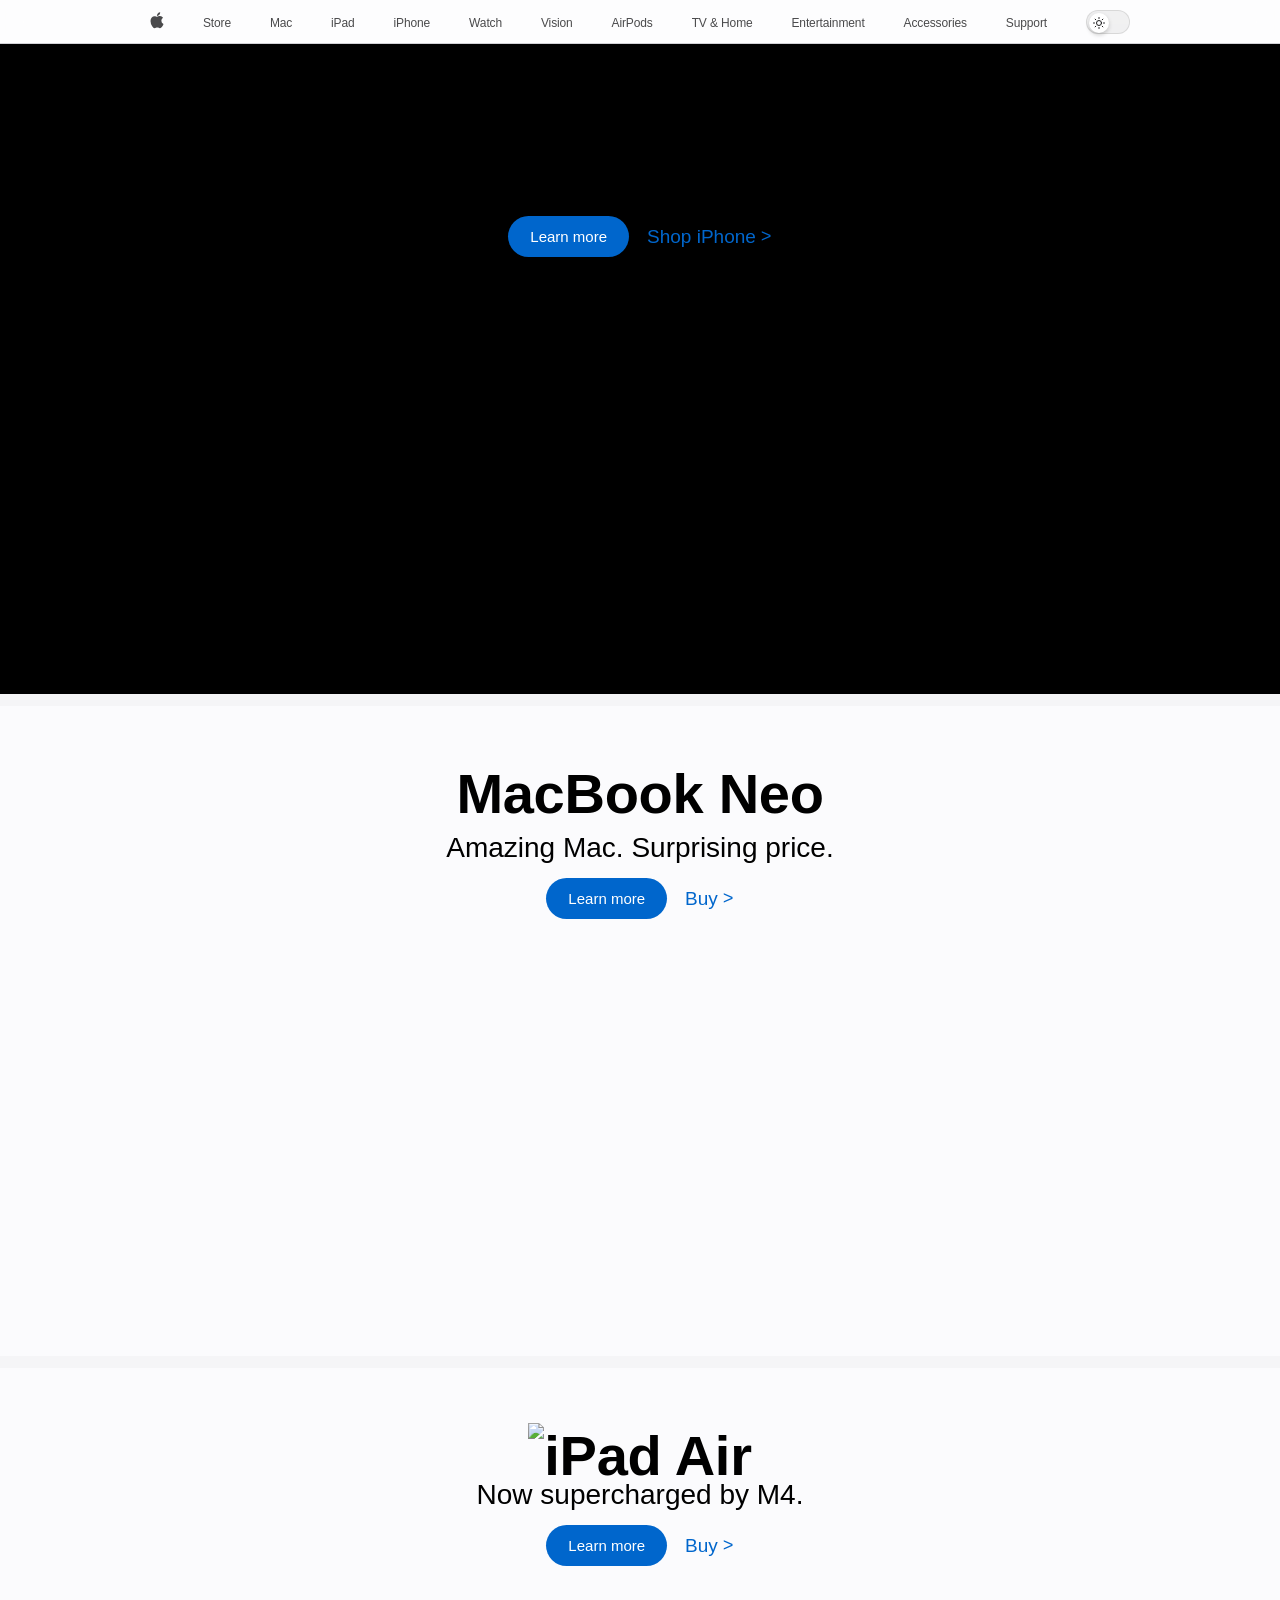
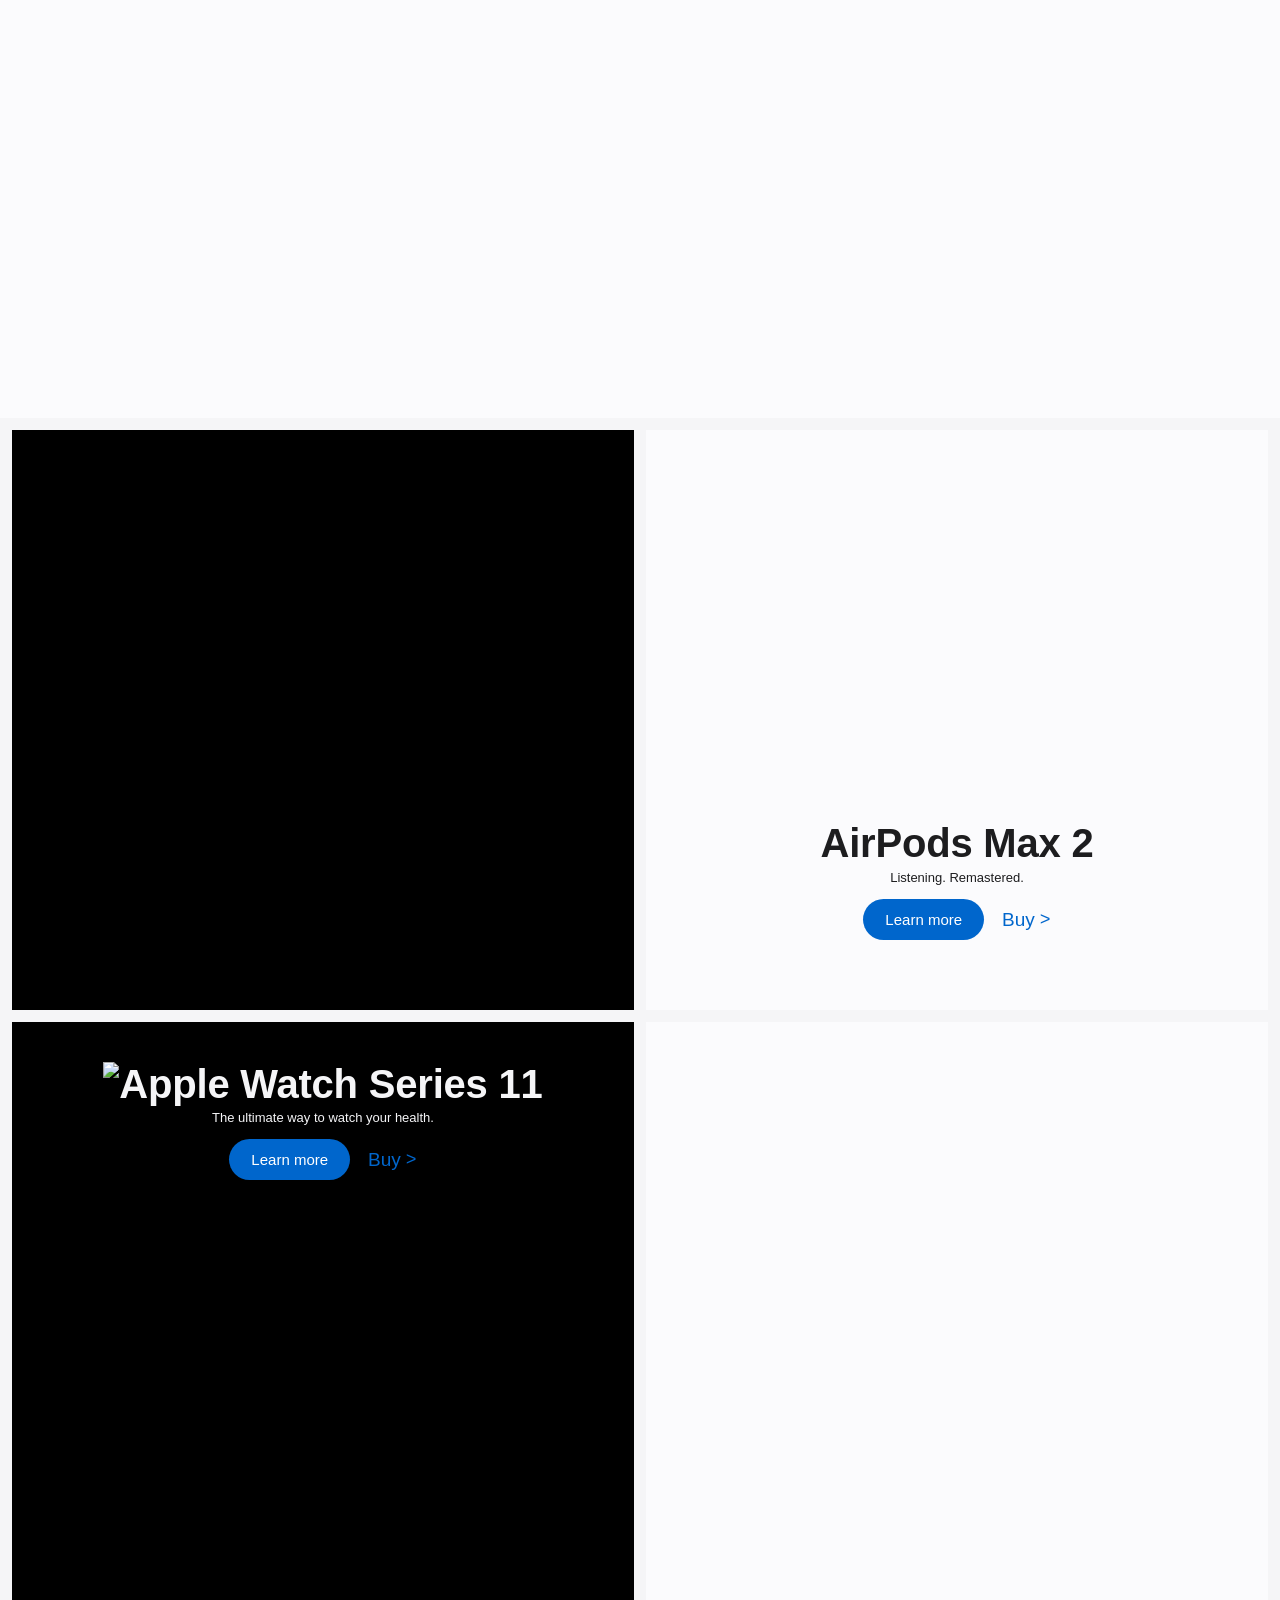
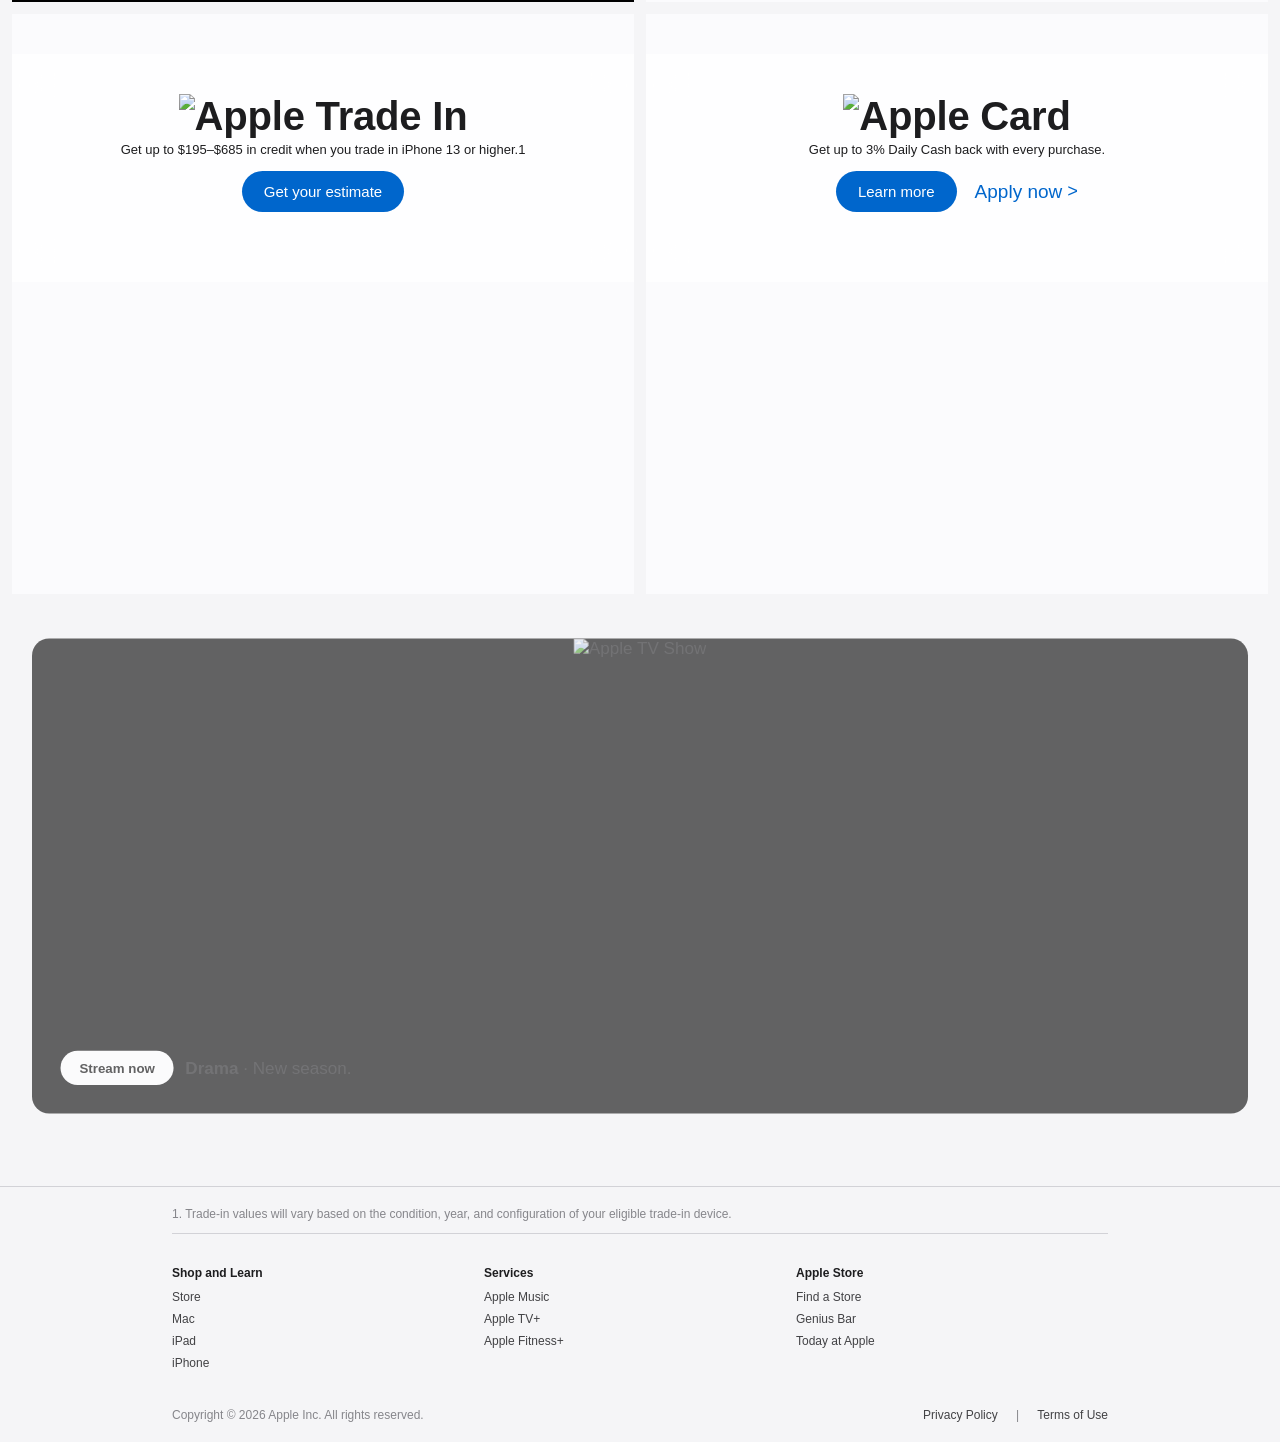
==== index.html @ 50286265 "Main Structure and Configuration" ====
<!DOCTYPE html>
<html lang="en">

<head>
    <meta charset="UTF-8">
    <meta name="viewport" content="width=device-width, initial-scale=1.0">
    <title>Apple Clone</title>

    <link rel="stylesheet" href="assets/css/variables.css">
    <link rel="stylesheet" href="assets/css/global.css">
    <link rel="stylesheet" href="assets/css/header.css">
    <link rel="stylesheet" href="assets/css/footer.css">
    <link rel="stylesheet" href="assets/css/index.css">

    <!-- Swiper CSS -->
    <link rel="stylesheet" href="https://cdn.jsdelivr.net/npm/swiper@11/swiper-bundle.min.css" />
</head>

<body class="light-mode">
    <!-- START: Header Section -->
    <header class="global-header">
        <nav class="global-nav">
            <div class="nav-content">
                <ul class="nav-list">
                    <li class="nav-item">
                        <a href="index.html" class="nav-link nav-icon logo">
                            <svg viewBox="0 0 14 44" width="14" height="44">
                                <path
                                    d="m13.0729 17.6825a3.61 3.61 0 0 0 -1.7248 3.0365 3.5132 3.5132 0 0 0 2.1379 3.2223 8.394 8.394 0 0 1 -1.0948 2.2618c-.6816.9812-1.3943 1.9623-2.4787 1.9623s-1.3633-.63-2.613-.63c-1.2187 0-1.6525.6507-2.644.6507s-1.6834-.9089-2.4787-2.0243a9.7842 9.7842 0 0 1 -1.6628-5.2776c0-3.0984 2.014-4.7405 3.9969-4.7405 1.0535 0 1.9314.6919 2.5924.6919.63 0 1.6112-.7333 2.8092-.7333a3.7579 3.7579 0 0 1 3.1604 1.5802zm-3.7284-2.8918a3.5615 3.5615 0 0 0 .8469-2.22 1.5353 1.5353 0 0 0 -.031-.32 3.5686 3.5686 0 0 0 -2.3445 1.2084 3.4629 3.4629 0 0 0 -.8779 2.1585 1.419 1.419 0 0 0 .031.2892 1.19 1.19 0 0 0 .2169.0207 3.0935 3.0935 0 0 0 2.1586-1.1368z" />
                            </svg>
                        </a>
                    </li>
                    <li class="nav-item"><a href="store.html" class="nav-link">Store</a></li>
                    <li class="nav-item hide-mobile"><a href="index.html" class="nav-link">Mac</a></li>
                    <li class="nav-item hide-mobile"><a href="index.html" class="nav-link">iPad</a></li>
                    <li class="nav-item"><a href="iphone.html" class="nav-link">iPhone</a></li>
                    <li class="nav-item hide-mobile"><a href="index.html" class="nav-link">Watch</a></li>
                    <li class="nav-item hide-mobile"><a href="index.html" class="nav-link">Vision</a></li>
                    <li class="nav-item hide-mobile"><a href="index.html" class="nav-link">AirPods</a></li>
                    <li class="nav-item hide-mobile"><a href="index.html" class="nav-link">TV & Home</a></li>
                    <li class="nav-item hide-mobile"><a href="index.html" class="nav-link">Entertainment</a></li>
                    <li class="nav-item hide-mobile"><a href="index.html" class="nav-link">Accessories</a></li>
                    <li class="nav-item"><a href="support.html" class="nav-link">Support</a></li>
                    <li class="nav-item">
                        <button id="theme-toggle" class="theme-switch" aria-label="Toggle Theme">
                            <span class="switch-track">
                                <span class="switch-thumb">
                                    <svg class="icon-sun" xmlns="http://www.w3.org/2000/svg" width="12" height="12"
                                        viewBox="0 0 24 24" fill="none" stroke="currentColor" stroke-width="2"
                                        stroke-linecap="round" stroke-linejoin="round">
                                        <circle cx="12" cy="12" r="5"></circle>
                                        <line x1="12" y1="1" x2="12" y2="3"></line>
                                        <line x1="12" y1="21" x2="12" y2="23"></line>
                                        <line x1="4.22" y1="4.22" x2="5.64" y2="5.64"></line>
                                        <line x1="18.36" y1="18.36" x2="19.78" y2="19.78"></line>
                                        <line x1="1" y1="12" x2="3" y2="12"></line>
                                        <line x1="21" y1="12" x2="23" y2="12"></line>
                                        <line x1="4.22" y1="19.78" x2="5.64" y2="18.36"></line>
                                        <line x1="18.36" y1="5.64" x2="19.78" y2="4.22"></line>
                                    </svg>
                                    <svg class="icon-moon" xmlns="http://www.w3.org/2000/svg" width="12" height="12"
                                        viewBox="0 0 24 24" fill="none" stroke="currentColor" stroke-width="2"
                                        stroke-linecap="round" stroke-linejoin="round">
                                        <path d="M21 12.79A9 9 0 1 1 11.21 3 7 7 0 0 0 21 12.79z"></path>
                                    </svg>
                                </span>
                            </span>
                        </button>
                    </li>
                </ul>
            </div>
        </nav>
    </header>

    <!-- START: Main Content -->
    <main>
        <!-- Hero 1: iPhone -->
        <section id="hero-iphone" class="hero-module theme-dark mt-nav">
            <div class="hero-content">
                <h1 class="headline">iPhone</h1>
                <h2 class="subhead">Meet the latest iPhone lineup.</h2>
                <div class="cta-links">
                    <a href="iphone.html" class="btn-primary">Learn more</a>
                    <a href="store.html" class="link-arrow">Shop iPhone</a>
                </div>
            </div>
        </section>

        <!-- Hero 2: MacBook Neo -->
        <section id="hero-macbook-neo" class="hero-module theme-light">
            <div class="hero-content">
                <h1 class="headline">MacBook Neo</h1>
                <h2 class="subhead">Amazing Mac. Surprising price.</h2>
                <div class="cta-links">
                    <a href="mac.html" class="btn-primary">Learn more</a>
                    <a href="store.html" class="link-arrow">Buy</a>
                </div>
            </div>
        </section>

        <!-- Hero 3: iPad Air -->
        <section id="hero-ipad-air" class="hero-module theme-light">
            <div class="hero-content">
                <h1 class="headline logo-wrapper">
                    <img class="logo-img"
                        src="https://www.apple.com/v/home/a/images/logos/ipad-air-m4/hero_logo_ipad_air__ejixj9pic0uq_large.png"
                        alt="iPad Air">
                </h1>
                <h2 class="subhead">Now supercharged by M4.</h2>
                <div class="cta-links">
                    <a href="ipad.html" class="btn-primary">Learn more</a>
                    <a href="store.html" class="link-arrow">Buy</a>
                </div>
            </div>
        </section>

        <!-- Promo Grid -->
        <section class="promo-grid">
            <div id="promo-wwdc" class="promo-module theme-dark">
            </div>

            <div id="promo-airpods" class="promo-module theme-light">
                <div class="hero-content promo-content-bottom">
                    <h1 class="promo-headline">AirPods Max 2</h1>
                    <h2 class="promo-subhead">Listening. Remastered.</h2>
                    <div class="cta-links">
                        <a href="airpods.html" class="btn-primary">Learn more</a>
                        <a href="store.html" class="link-arrow">Buy</a>
                    </div>
                </div>
            </div>

            <div id="promo-watch" class="promo-module theme-dark">
                <div class="hero-content">
                    <h1 class="promo-headline promo-logo-wrapper">
                        <img class="logo-img"
                            src="https://www.apple.com/v/home/a/images/logos/apple-watch-series-11/promo_logo_apple_watch_series_11__d9br21pxygya_large.png"
                            alt="Apple Watch Series 11">
                    </h1>
                    <h2 class="promo-subhead">The ultimate way to watch your health.</h2>
                    <div class="cta-links">
                        <a href="watch.html" class="btn-primary">Learn more</a>
                        <a href="store.html" class="link-arrow">Buy</a>
                    </div>
                </div>
            </div>

            <div id="promo-macbook-pro" class="promo-module theme-light">

            </div>

            <div id="promo-tradein" class="promo-module theme-light">
                <div class="hero-content promo-content-top promo-overlay-wrapper">
                    <h1 class="promo-headline promo-logo-wrapper">
                        <img class="logo-img"
                            src="https://www.apple.com/v/home/a/images/logos/iphone-tradein/promo_logo_iphone_tradein__7y3gtai5az66_large.png"
                            alt="Apple Trade In">
                    </h1>
                    <h2 class="promo-subhead promo-subhead-padded">Get up to $195–$685 in credit when you trade in
                        iPhone 13 or higher.1</h2>
                    <div class="cta-links">
                        <a href="#" class="btn-primary">Get your estimate</a>
                    </div>
                </div>
            </div>

            <div id="promo-card" class="promo-module theme-light">
                <div class="hero-content promo-content-top promo-overlay-wrapper">
                    <h1 class="promo-headline promo-logo-wrapper">
                        <img class="logo-img"
                            src="https://www.apple.com/v/home/a/images/logos/apple-card/promo_apple_card__5cm7draujpey_large.png"
                            alt="Apple Card">
                    </h1>
                    <h2 class="promo-subhead">Get up to 3% Daily Cash back with every purchase.</h2>
                    <div class="cta-links">
                        <a href="#" class="btn-primary">Learn more</a>
                        <a href="#" class="link-arrow">Apply now</a>
                    </div>
                </div>
            </div>
        </section>

        <!-- Carousel Section -->
        <section class="carousel-section">
            <div class="swiper mySwiper">
                <div class="swiper-wrapper">
                    <div class="swiper-slide">
                        <img class="slide-img"
                            src="https://is1-ssl.mzstatic.com/image/thumb/pa_Dd2CLL-BlWQRqIurClw/2500x1336sr.jpg"
                            alt="Apple TV Show">
                        <div class="slide-info">
                            <button class="btn-stream">Stream now</button>
                            <span><b>Drama</b> &middot; New season.</span>
                        </div>
                    </div>
                    <div class="swiper-slide">
                        <img class="slide-img"
                            src="https://is1-ssl.mzstatic.com/image/thumb/Features/v4/5d/6b/8a/5d6b8a24-1ba8-6a08-8596-47d0cadacd5d/fc3f421a-0ae3-48fa-9cfc-bf3c4f6240e2.png/2500x1336sr.jpg"
                            alt="Apple TV Show">
                        <div class="slide-info">
                            <button class="btn-stream">Stream now</button>
                            <span><b>Comedy</b> &middot; Getting it together. Together.</span>
                        </div>
                    </div>
                    <div class="swiper-slide">
                        <img class="slide-img"
                            src="https://is1-ssl.mzstatic.com/image/thumb/OmAEHiPsBUBSNjqgm9ItjA/2500x1336sr.jpg"
                            alt="Apple TV Show">
                        <div class="slide-info">
                            <button class="btn-stream">Stream now</button>
                            <span><b>Documentary</b> &middot; Unbelievable true story.</span>
                        </div>
                    </div>
                    <div class="swiper-slide">
                        <img class="slide-img"
                            src="https://is1-ssl.mzstatic.com/image/thumb/Features211/v4/f2/4e/e3/f24ee3d7-7259-eb81-141c-ecc587d62dff/9d737dbe-b401-4b72-94ef-74c77cf5a95a.png/2500x1336sr.jpg"
                            alt="Apple TV Show">
                        <div class="slide-info">
                            <button class="btn-stream">Stream now</button>
                            <span><b>Thriller</b> &middot; They shared everything but the truth.</span>
                        </div>
                    </div>
                    <div class="swiper-slide">
                        <img class="slide-img"
                            src="https://is1-ssl.mzstatic.com/image/thumb/HntOU0HJBFL_Tp0fasZQtQ/2500x1336sr.jpg"
                            alt="Apple TV Show">
                        <div class="slide-info">
                            <button class="btn-stream">Stream now</button>
                            <span><b>Sci-Fi</b> &middot; The future is now.</span>
                        </div>
                    </div>
                </div>
                <!-- Pagination -->
                <div class="swiper-pagination"></div>
            </div>
        </section>
    </main>

    <!-- Footer Section -->
    <footer class="global-footer">
        <div class="footer-content">
            <p class="footer-note">1. Trade-in values will vary based on the condition, year, and configuration of your
                eligible trade-in device.</p>
            <div class="footer-directory">
                <div class="footer-column">
                    <h3>Shop and Learn</h3>
                    <ul>
                        <li><a href="store.html">Store</a></li>
                        <li><a href="index.html">Mac</a></li>
                        <li><a href="index.html">iPad</a></li>
                        <li><a href="iphone.html">iPhone</a></li>
                    </ul>
                </div>
                <div class="footer-column">
                    <h3>Services</h3>
                    <ul>
                        <li><a href="#">Apple Music</a></li>
                        <li><a href="#">Apple TV+</a></li>
                        <li><a href="#">Apple Fitness+</a></li>
                    </ul>
                </div>
                <div class="footer-column">
                    <h3>Apple Store</h3>
                    <ul>
                        <li><a href="#">Find a Store</a></li>
                        <li><a href="#">Genius Bar</a></li>
                        <li><a href="#">Today at Apple</a></li>
                    </ul>
                </div>
            </div>
            <div class="footer-legal-container">
                <p>Copyright © 2026 Apple Inc. All rights reserved.</p>
                <div>
                    <a href="#" class="footer-legal-link mr">Privacy Policy</a> |
                    <a href="#" class="footer-legal-link ml">Terms of Use</a>
                </div>
            </div>
        </div>
    </footer>

    <!-- Scripts -->
    <script src="https://cdnjs.cloudflare.com/ajax/libs/gsap/3.12.2/gsap.min.js"></script>
    <script src="https://cdnjs.cloudflare.com/ajax/libs/gsap/3.12.2/ScrollTrigger.min.js"></script>
    <script src="https://cdn.jsdelivr.net/npm/swiper@11/swiper-bundle.min.js"></script>
    <script src="assets/js/main.js"></script>
</body>

</html>
---- assets/css/variables.css ----
/* Light & Dark Theme Colors */
:root, .light-mode {
  --bg-color: #f5f5f7;
  --text-color: #1d1d1f;
  --link-color: #0066cc;
  --nav-bg: rgba(255, 255, 255, 0.8);
  --nav-text: #1d1d1f;
  --border-color: #d2d2d7;
  --button-hover: #0077ed;
}

.dark-mode {
  --bg-color: #000000;
  --text-color: #f5f5f7;
  --link-color: #2997ff;
  --nav-bg: rgba(0, 0, 0, 0.8);
  --nav-text: #f5f5f7;
  --border-color: #424245;
  --button-hover: #0077ed;
}

body {
  background-color: var(--bg-color);
  color: var(--text-color);
  transition: background-color 0.3s ease, color 0.3s ease;
}

/* Smart Invert for Light Themes */
.dark-mode .theme-light {
    filter: invert(1) hue-rotate(180deg);
    transition: filter 0.3s ease;
}

/* Ensure images inside inverted layers don't look completely wrong if they had complex shadows, but hue-rotate fixes most. */
---- assets/css/global.css ----
* {
    margin: 0;
    padding: 0;
    box-sizing: border-box;
}

body {
    font-family: -apple-system, BlinkMacSystemFont, "Segoe UI", Roboto, Helvetica, Arial, sans-serif;
    -webkit-font-smoothing: antialiased;
    -moz-osx-font-smoothing: grayscale;
}

a {
    text-decoration: none;
    color: var(--link-color);
}

a:hover {
    text-decoration: underline;
}

ul {
    list-style: none;
}
---- assets/css/header.css ----
.global-header {
    background-color: var(--nav-bg);
    backdrop-filter: saturate(180%) blur(20px);
    -webkit-backdrop-filter: saturate(180%) blur(20px);
    position: fixed;
    top: 0;
    left: 0;
    right: 0;
    z-index: 9999;
    height: 44px;
    border-bottom: 1px solid var(--border-color);
    transition: background-color 0.3s ease, border-color 0.3s ease;
}

.nav-content {
    max-width: 1024px;
    margin: 0 auto;
    padding: 0 22px;
}

.nav-list {
    display: flex;
    justify-content: space-between;
    align-items: center;
    height: 44px;
}

.nav-link {
    color: var(--nav-text);
    font-size: 12px;
    font-weight: 400;
    letter-spacing: -0.01em;
    opacity: 0.8;
    transition: opacity 0.3s ease, color 0.3s ease;
}

.nav-link:hover {
    opacity: 1;
    text-decoration: none;
}

.nav-icon svg {
    fill: var(--nav-text);
    vertical-align: middle;
    transition: fill 0.3s ease;
}

#theme-toggle {
    background: rgba(255, 255, 255, 0.1);
    border: 1px solid rgba(255, 255, 255, 0.2);
    cursor: pointer;
    border-radius: 20px;
    padding: 2px;
    width: 44px;
    height: 24px;
    display: flex;
    align-items: center;
    transition: background 0.3s ease, border-color 0.3s ease;
}

.light-mode #theme-toggle {
    background: rgba(0, 0, 0, 0.05);
    border-color: rgba(0, 0, 0, 0.1);
}

.switch-track {
    position: relative;
    width: 100%;
    height: 100%;
    border-radius: 20px;
}

.switch-thumb {
    position: absolute;
    top: 0;
    left: 0;
    width: 20px;
    height: 20px;
    border-radius: 50%;
    background: #fff;
    box-shadow: 0 2px 4px rgba(0,0,0,0.2);
    display: flex;
    align-items: center;
    justify-content: center;
    transition: transform 0.4s cubic-bezier(0.25, 1, 0.5, 1), background 0.3s ease;
}

.light-mode .switch-thumb {
    transform: translateX(0);
    background: #fff;
}

.dark-mode .switch-thumb {
    transform: translateX(20px);
    background: #1d1d1f;
}

.icon-sun, .icon-moon {
    position: absolute;
    transition: opacity 0.3s ease, transform 0.4s ease;
    color: #1d1d1f;
}

.dark-mode .icon-sun, .dark-mode .icon-moon {
    color: #f5f5f7;
}

.dark-mode .icon-sun {
    opacity: 0;
    transform: rotate(-90deg) scale(0.5);
}

.dark-mode .icon-moon {
    opacity: 1;
    transform: rotate(0deg) scale(1);
}

.light-mode .icon-sun {
    opacity: 1;
    transform: rotate(0deg) scale(1);
}

.light-mode .icon-moon {
    opacity: 0;
    transform: rotate(90deg) scale(0.5);
}

/* Mobile Responsiveness */
@media (max-width: 768px) {
    .hide-mobile {
        display: none !important;
    }

    .nav-list {
        justify-content: space-between;
        padding-right: 0;
        overflow-x: hidden;
    }
    
    .nav-link {
        padding: 5px 0;
        font-size: 13px;
    }
}
---- assets/css/footer.css ----
/* Footer Section */
.global-footer {
    background: var(--bg-color);
    color: #86868b;
    font-size: 12px;
    padding: 20px 0;
    border-top: 1px solid var(--border-color);
    transition: background 0.3s ease, border-top-color 0.3s ease;
}

.footer-content {
    max-width: 980px;
    margin: 0 auto;
    padding: 0 22px;
}

.footer-directory {
    display: flex;
    flex-wrap: wrap;
    padding-top: 20px;
}

.footer-column {
    flex: 1;
    min-width: 150px;
}

.footer-column h3 {
    color: var(--text-color);
    font-size: 12px;
    font-weight: 600;
    margin-bottom: 10px;
    transition: color 0.3s ease;
}

.footer-column ul li {
    margin-bottom: 8px;
}

.footer-column a {
    color: #424245;
}

.footer-column a:hover {
    color: var(--text-color);
    text-decoration: underline;
}

.dark-mode .footer-column a {
    color: #a1a1a6;
}

.footer-note {
    margin-bottom: 12px;
    padding-bottom: 12px;
    border-bottom: 1px solid var(--border-color);
}

.footer-legal-container {
    padding-top: 15px;
    margin-top: 15px;
    display: flex;
    justify-content: space-between;
    align-items: center;
}

.footer-legal-link {
    color: #424245;
}

.footer-legal-link.mr {
    margin-right: 15px;
}

.footer-legal-link.ml {
    margin-left: 15px;
}

/* Footer Responsive */
@media (max-width: 768px) {
    .footer-directory {
        flex-direction: column;
        gap: 15px;
    }
    .footer-legal-container {
        flex-direction: column;
        align-items: flex-start;
        gap: 12px;
    }
    .footer-legal-link.ml {
        margin-left: 0;
        margin-right: 15px;
    }
}
---- assets/css/index.css ----
.text-center {
    text-align: center;
}

.headline {
    font-size: 56px;
    font-weight: 600;
    letter-spacing: -0.005em;
    margin-bottom: 6px;
    color: #000;
}

.subhead {
    font-size: 28px;
    font-weight: 400;
    margin-bottom: 14px;
    color: #000;
}

.cta-links {
    margin-top: 14px;
    display: flex;
    gap: 18px;
    justify-content: center;
    align-items: center;
    margin-bottom: 30px;
}

.btn-primary {
    background-color: var(--link-color);
    color: #fff;
    padding: 12px 22px;
    border-radius: 980px;
    font-size: 15px;
    font-weight: 400;
    transition: background-color 0.3s;
    display: inline-block;
}

.btn-primary:hover {
    background-color: var(--button-hover);
    color: #fff;
    text-decoration: none;
}

.link-arrow {
    color: var(--link-color);
    font-size: 19px;
    font-weight: 400;
    display: inline-flex;
    align-items: center;
}

.link-arrow::after {
    content: " >";
    font-family: monospace;
    margin-left: 5px;
    font-size: 18px;
}

.link-arrow:hover {
    text-decoration: underline;
}

/* THEMES */
.theme-dark {
    background-color: #000;
    color: #f5f5f7;
}

.theme-light {
    background-color: #fbfbfd;
    color: #1d1d1f;
}

.dark-mode .hero-module,
.dark-mode .promo-module {
    filter: invert(1) hue-rotate(180deg);
    transition: filter 0.3s ease;
}

/* HERO  */
.hero-module {
    padding-top: 55px;
    height: 650px;
    display: flex;
    flex-direction: column;
    align-items: center;
    justify-content: flex-start;
    background-size: cover;
    background-position: center bottom;
    background-repeat: no-repeat;
    position: relative;
    overflow: hidden;
    margin-bottom: 12px;
}

.hero-module.mt-nav {
    margin-top: 44px;
}

.hero-content {
    z-index: 2;
    text-align: center;
    width: 100%;
}

.hero-module .logo-wrapper {
    height: 50px;
}

.hero-module .logo-img {
    height: 100%;
    object-fit: contain;
}

/* CARDS */
.promo-grid {
    display: grid;
    grid-template-columns: 1fr 1fr;
    gap: 12px;
    padding: 0 12px;
    margin-bottom: 12px;
}

.promo-grid .logo-img {
    height: 100%;
    object-fit: contain;
}

.promo-module {
    height: 580px;
    display: flex;
    flex-direction: column;
    align-items: center;
    justify-content: flex-start;
    background-size: cover;
    background-position: center bottom;
    background-repeat: no-repeat;
    padding-top: 40px;
    position: relative;
    overflow: hidden;
}

.promo-headline {
    font-size: 40px;
    font-weight: 600;
    letter-spacing: -0.005em;
    margin-bottom: 4px;
}

.promo-subhead {
    font-size: 13px;
    font-weight: 400;
}

.promo-content-top {
    margin-top: 0;
}

.promo-content-bottom {
    margin-top: auto;
    margin-bottom: 40px;
}

.promo-logo-wrapper {
    height: 40px;
    margin-bottom: 8px;
}

.promo-overlay-wrapper {
    background: rgba(255, 255, 255, 0.7);
    backdrop-filter: saturate(180%) blur(20px);
    -webkit-backdrop-filter: saturate(180%) blur(20px);
    padding: 40px 0;
    width: 100%;
    transition: background 0.3s ease;
}

.promo-subhead-padded {
    padding: 0 40px;
}

/* CAROUSEL  */
.carousel-section {
    padding: 20px 0 60px 0;
}

.swiper {
    width: 100%;
    height: 500px;
}

.swiper-slide {
    text-align: center;
    font-size: 18px;
    background: #000;
    display: flex;
    justify-content: center;
    align-items: center;
    border-radius: 18px;
    overflow: hidden;
    position: relative;
    width: 80%;
    margin-right: 20px;
    transition: transform 0.3s ease;
}

.swiper-slide-active {
    transform: scale(1);
}

.swiper-slide:not(.swiper-slide-active) {
    transform: scale(0.95);
    opacity: 0.6;
}

.slide-img {
    width: 100%;
    height: 100%;
    object-fit: cover;
    filter: brightness(0.95);
    transition: filter 0.3s ease;
}

.dark-mode .slide-img {
    filter: brightness(0.85);
}

.slide-info {
    position: absolute;
    bottom: 30px;
    left: 30px;
    text-align: left;
    display: flex;
    align-items: center;
    gap: 12px;
}

.btn-stream {
    background: white;
    color: black;
    border-radius: 20px;
    padding: 10px 20px;
    font-weight: 600;
    font-size: 14px;
    border: none;
    cursor: pointer;
}

.swiper-pagination-bullet {
    background: var(--text-color);
}


#hero-iphone {
    background-image: url('https://www.apple.com/v/home/a/images/heroes/iphone-family/hero_iphone_family__fuz5j2v5xx6y_large_2x.jpg');
}

#hero-macbook-neo {
    background-image: url('https://www.apple.com/v/home/a/images/heroes/macbook-neo/hero_macbook_neo__gnm3snkti4a6_large_2x.jpg');
    background-position: center 30%;
}

#hero-ipad-air {
    background-image: url('https://www.apple.com/v/home/a/images/heroes/ipad-air-m4/hero_ipad_air_m4__ew8k92mk1w6e_large_2x.jpg');
    background-position: center bottom;
}

#promo-wwdc {
    background-image: url('https://www.apple.com/v/home/a/images/promos/wwdc26-announce/promo_wwdc26_announce__b74q051bn5ki_large_2x.jpg');
    background-position: center top;
}

#promo-airpods {
    background-image: url('https://www.apple.com/v/home/a/images/promos/airpods-max-2/promo_airpods_max_2__bglmlnex7coi_large_2x.jpg');
    background-position: center top;
}

#promo-watch {
    background-image: url('https://www.apple.com/v/home/a/images/promos/apple-watch-series-11/promo_apple_watch_series_11__b63hxviqvonm_large_2x.jpg');
    background-position: center bottom;
}

#promo-watch .hero-content {
    position: absolute;
    top: 40px;
    left: 0;
    right: 0;
}

#promo-macbook-pro {
    background-image: url('https://www.apple.com/v/home/a/images/promos/macbook-pro/promo_macbook_pro__e3xqrygvp9ea_large_2x.jpg');
    background-position: center 80%;
}

#promo-tradein {
    background-image: url('https://www.apple.com/v/home/a/images/promos/iphone-tradein/promo_iphone_tradein__bugw15ka691e_large_2x.jpg');
    background-position: center center;
}

#promo-card {
    background-image: url('https://www.apple.com/v/home/a/images/promos/apple-card/promo_apple_card__5cm7draujpey_large_2x.jpg');
    background-position: center center;
}


@media (max-width: 768px) {
    .headline {
        font-size: 44px;
        margin-bottom: 4px;
    }

    .subhead {
        font-size: 22px;
    }

    .promo-headline {
        font-size: 32px;
    }

    .promo-subhead {
        font-size: 18px;
    }

    .hero-module {
        height: 500px;
        padding-top: 35px;
    }

    .hero-content {
        margin-top: 15px;
    }

    /* Promos */
    .promo-grid {
        grid-template-columns: 1fr;
    }

    .promo-module {
        height: 520px;
    }

    .promo-content-bottom {
        margin-bottom: 5px !important;
    }

    .promo-overlay-wrapper {
        padding: 25px 0;
    }

    .promo-subhead-padded {
        padding: 0 15px;
    }

    .hero-module .logo-wrapper {
        height: 38px;
    }

    .promo-logo-wrapper {
        height: 32px;
    }

    #promo-watch .hero-content {
        top: 30px;
    }

    .footer-directory {
        flex-direction: column;
        gap: 15px;
    }

    .footer-legal-container {
        flex-direction: column;
        align-items: flex-start;
        gap: 12px;
    }

    .footer-legal-link.ml {
        margin-left: 0;
        margin-right: 15px;
    }
}

@media (max-width: 480px) {
    .headline {
        font-size: 36px;
    }

    .subhead {
        font-size: 19px;
    }

    .promo-headline {
        font-size: 28px;
    }

    .hero-module {
        height: 480px;
    }

    .promo-module {
        height: 480px;
        padding-top: 25px;
    }
}
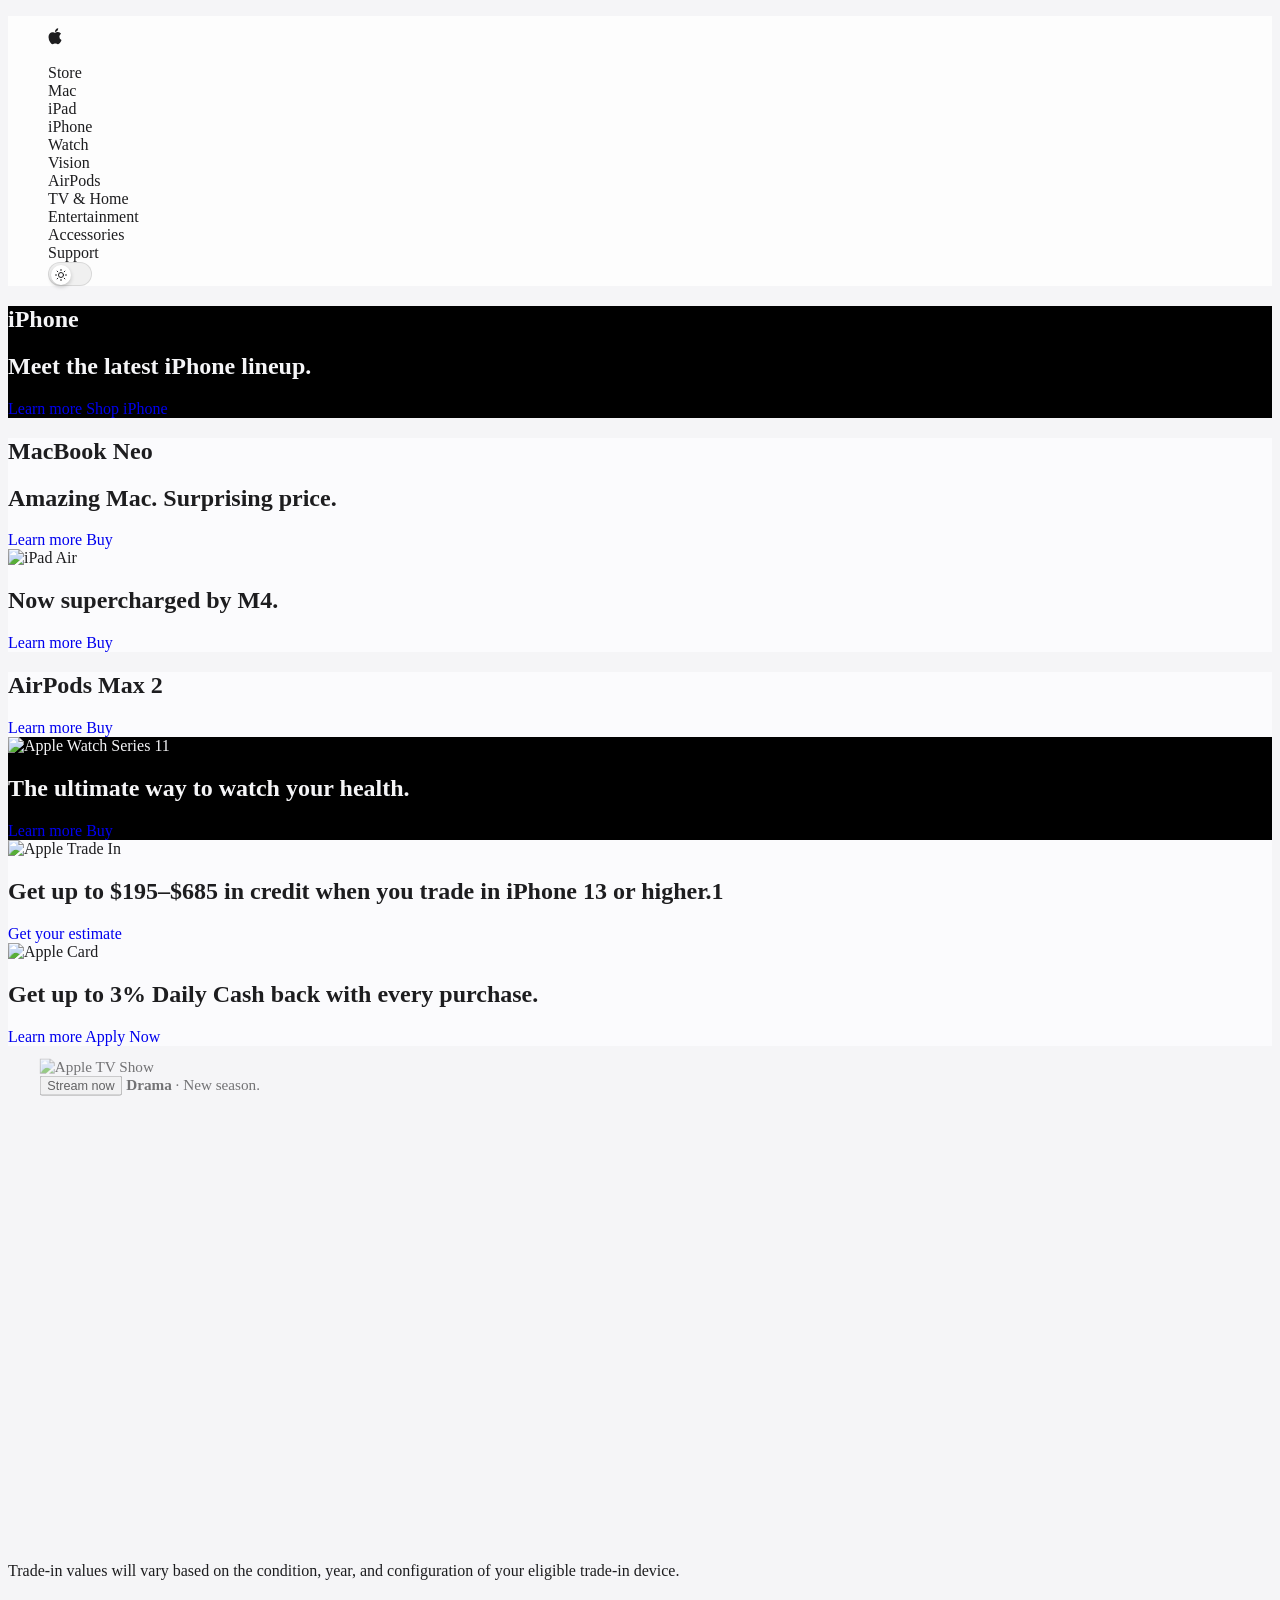
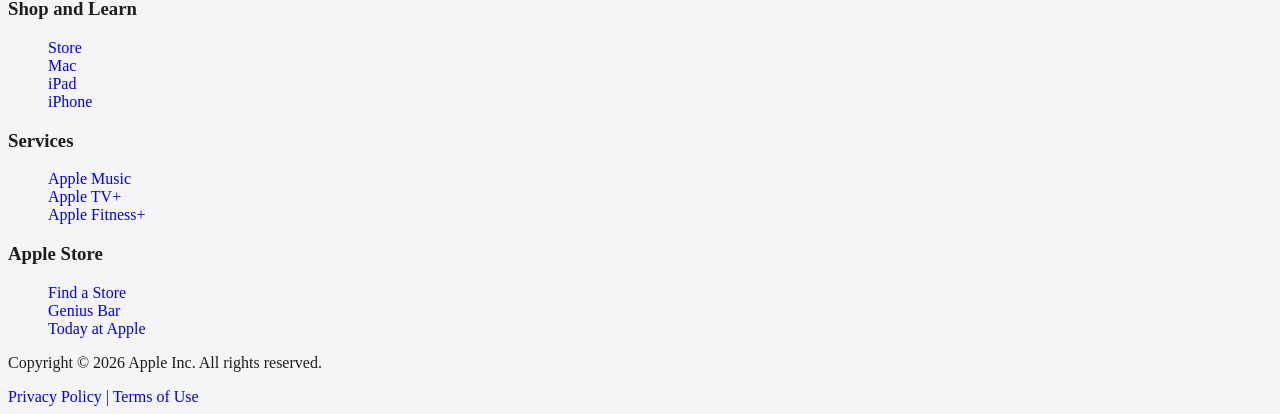
==== commit bb32fc03: "Main Structure & Configuration" ====
--- a/index.html
+++ b/index.html
@@ -6,23 +6,53 @@
     <meta name="viewport" content="width=device-width, initial-scale=1.0">
     <title>Apple Clone</title>
 
+    <!-- Tailwind CSS CDN -->
+    <script src="https://cdn.tailwindcss.com"></script>
+    <script>
+        tailwind.config = {
+            theme: {
+                extend: {
+                    colors: {
+                        'apple-blue': '#0071e3',
+                        'apple-blue-hover': '#0077ed',
+                        'apple-gray': '#1d1d1f',
+                        'apple-light-bg': '#fbfbfd',
+                        'apple-subtext': '#86868b',
+                        'apple-border': '#d2d2d7',
+                        'apple-link-dark': '#424245',
+                    },
+                    fontFamily: {
+                        sans: ['-apple-system', 'BlinkMacSystemFont', 'SF Pro Display', 'Segoe UI', 'sans-serif'],
+                    },
+                    height: {
+                        'hero': '650px',
+                        'promo': '580px',
+                        'carousel': '500px',
+                    }
+                }
+            }
+        }
+    </script>
+
+    <!-- Custom CSS -->
     <link rel="stylesheet" href="assets/css/variables.css">
     <link rel="stylesheet" href="assets/css/global.css">
     <link rel="stylesheet" href="assets/css/header.css">
-    <link rel="stylesheet" href="assets/css/footer.css">
     <link rel="stylesheet" href="assets/css/index.css">
 
     <!-- Swiper CSS -->
     <link rel="stylesheet" href="https://cdn.jsdelivr.net/npm/swiper@11/swiper-bundle.min.css" />
 </head>
 
-<body class="light-mode">
-    <!-- START: Header Section -->
-    <header class="global-header">
-        <nav class="global-nav">
-            <div class="nav-content">
-                <ul class="nav-list">
-                    <li class="nav-item">
+<body class="light-mode font-sans antialiased bg-apple-light-bg text-apple-gray">
+
+    <!-- Header -->
+    <header
+        class="global-header fixed top-0 left-0 right-0 z-[9999] h-11 backdrop-blur-[20px] backdrop-saturate-[180%] border-b transition-colors duration-300">
+        <nav>
+            <div class="max-w-[1024px] mx-auto px-5">
+                <ul class="flex justify-between items-center h-11">
+                    <li>
                         <a href="index.html" class="nav-link nav-icon logo">
                             <svg viewBox="0 0 14 44" width="14" height="44">
                                 <path
@@ -30,17 +60,26 @@
                             </svg>
                         </a>
                     </li>
-                    <li class="nav-item"><a href="store.html" class="nav-link">Store</a></li>
-                    <li class="nav-item hide-mobile"><a href="index.html" class="nav-link">Mac</a></li>
-                    <li class="nav-item hide-mobile"><a href="index.html" class="nav-link">iPad</a></li>
-                    <li class="nav-item"><a href="iphone.html" class="nav-link">iPhone</a></li>
-                    <li class="nav-item hide-mobile"><a href="index.html" class="nav-link">Watch</a></li>
-                    <li class="nav-item hide-mobile"><a href="index.html" class="nav-link">Vision</a></li>
-                    <li class="nav-item hide-mobile"><a href="index.html" class="nav-link">AirPods</a></li>
-                    <li class="nav-item hide-mobile"><a href="index.html" class="nav-link">TV & Home</a></li>
-                    <li class="nav-item hide-mobile"><a href="index.html" class="nav-link">Entertainment</a></li>
-                    <li class="nav-item hide-mobile"><a href="index.html" class="nav-link">Accessories</a></li>
-                    <li class="nav-item"><a href="support.html" class="nav-link">Support</a></li>
+                    <li><a href="store.html" class="nav-link text-xs opacity-80 hover:opacity-100">Store</a></li>
+                    <li class="hidden md:block" data-menu="mac"><a href="index.html"
+                            class="nav-link text-xs opacity-80 hover:opacity-100">Mac</a></li>
+                    <li class="hidden md:block" data-menu="ipad"><a href="index.html"
+                            class="nav-link text-xs opacity-80 hover:opacity-100">iPad</a></li>
+                    <li data-menu="iphone"><a href="iphone.html"
+                            class="nav-link text-xs opacity-80 hover:opacity-100">iPhone</a></li>
+                    <li class="hidden md:block" data-menu="watch"><a href="index.html"
+                            class="nav-link text-xs opacity-80 hover:opacity-100">Watch</a></li>
+                    <li class="hidden md:block" data-menu="vision"><a href="index.html"
+                            class="nav-link text-xs opacity-80 hover:opacity-100">Vision</a></li>
+                    <li class="hidden md:block" data-menu="airpods"><a href="index.html"
+                            class="nav-link text-xs opacity-80 hover:opacity-100">AirPods</a></li>
+                    <li class="hidden md:block" data-menu="tv"><a href="index.html"
+                            class="nav-link text-xs opacity-80 hover:opacity-100">TV &amp; Home</a></li>
+                    <li class="hidden md:block" data-menu="entertainment"><a href="index.html"
+                            class="nav-link text-xs opacity-80 hover:opacity-100">Entertainment</a></li>
+                    <li class="hidden md:block" data-menu="accessories"><a href="accessories.html"
+                            class="nav-link text-xs opacity-80 hover:opacity-100">Accessories</a></li>
+                    <li><a href="support.html" class="nav-link text-xs opacity-80 hover:opacity-100">Support</a></li>
                     <li class="nav-item">
                         <button id="theme-toggle" class="theme-switch" aria-label="Toggle Theme">
                             <span class="switch-track">
@@ -48,20 +87,20 @@
                                     <svg class="icon-sun" xmlns="http://www.w3.org/2000/svg" width="12" height="12"
                                         viewBox="0 0 24 24" fill="none" stroke="currentColor" stroke-width="2"
                                         stroke-linecap="round" stroke-linejoin="round">
-                                        <circle cx="12" cy="12" r="5"></circle>
-                                        <line x1="12" y1="1" x2="12" y2="3"></line>
-                                        <line x1="12" y1="21" x2="12" y2="23"></line>
-                                        <line x1="4.22" y1="4.22" x2="5.64" y2="5.64"></line>
-                                        <line x1="18.36" y1="18.36" x2="19.78" y2="19.78"></line>
-                                        <line x1="1" y1="12" x2="3" y2="12"></line>
-                                        <line x1="21" y1="12" x2="23" y2="12"></line>
-                                        <line x1="4.22" y1="19.78" x2="5.64" y2="18.36"></line>
-                                        <line x1="18.36" y1="5.64" x2="19.78" y2="4.22"></line>
+                                        <circle cx="12" cy="12" r="5" />
+                                        <line x1="12" y1="1" x2="12" y2="3" />
+                                        <line x1="12" y1="21" x2="12" y2="23" />
+                                        <line x1="4.22" y1="4.22" x2="5.64" y2="5.64" />
+                                        <line x1="18.36" y1="18.36" x2="19.78" y2="19.78" />
+                                        <line x1="1" y1="12" x2="3" y2="12" />
+                                        <line x1="21" y1="12" x2="23" y2="12" />
+                                        <line x1="4.22" y1="19.78" x2="5.64" y2="18.36" />
+                                        <line x1="18.36" y1="5.64" x2="19.78" y2="4.22" />
                                     </svg>
                                     <svg class="icon-moon" xmlns="http://www.w3.org/2000/svg" width="12" height="12"
                                         viewBox="0 0 24 24" fill="none" stroke="currentColor" stroke-width="2"
                                         stroke-linecap="round" stroke-linejoin="round">
-                                        <path d="M21 12.79A9 9 0 1 1 11.21 3 7 7 0 0 0 21 12.79z"></path>
+                                        <path d="M21 12.79A9 9 0 1 1 11.21 3 7 7 0 0 0 21 12.79z" />
                                     </svg>
                                 </span>
                             </span>
@@ -72,207 +111,465 @@
         </nav>
     </header>
 
-    <!-- START: Main Content -->
+    <!-- Mega Menu -->
+    <div id="mega-menu" class="mega-menu-wrapper">
+        <div class="mega-menu-inner">
+
+            <!-- Mac -->
+            <div id="menu-mac" class="menu-panel">
+                <div class="menu-col">
+                    <p class="menu-label">Explore Mac</p>
+                    <a href="#" class="menu-link">MacBook Air</a>
+                    <a href="#" class="menu-link">MacBook Pro</a>
+                    <a href="#" class="menu-link">iMac</a>
+                    <a href="#" class="menu-link">Mac mini</a>
+                    <a href="#" class="menu-link">Mac Studio</a>
+                    <a href="#" class="menu-link">Mac Pro</a>
+                    <a href="#" class="menu-link">Displays</a>
+                </div>
+                <div class="menu-col">
+                    <p class="menu-label">Shop Mac</p>
+                    <a href="#" class="menu-link">Shop Mac</a>
+                    <a href="#" class="menu-link">Mac Accessories</a>
+                    <a href="#" class="menu-link">Apple Trade In</a>
+                    <a href="#" class="menu-link">Financing</a>
+                </div>
+                <div class="menu-col">
+                    <p class="menu-label">More from Mac</p>
+                    <a href="#" class="menu-link">macOS Sequoia</a>
+                    <a href="#" class="menu-link">Apple Silicon</a>
+                    <a href="#" class="menu-link">Mac Support</a>
+                </div>
+            </div>
+
+            <!-- iPhone -->
+            <div id="menu-iphone" class="menu-panel">
+                <div class="menu-col">
+                    <p class="menu-label">Explore iPhone</p>
+                    <a href="#" class="menu-link">iPhone 16 Pro</a>
+                    <a href="#" class="menu-link">iPhone 16</a>
+                    <a href="#" class="menu-link">iPhone 15</a>
+                    <a href="#" class="menu-link">iPhone SE</a>
+                    <a href="#" class="menu-link">Compare Models</a>
+                </div>
+                <div class="menu-col">
+                    <p class="menu-label">Shop iPhone</p>
+                    <a href="#" class="menu-link">Shop iPhone</a>
+                    <a href="#" class="menu-link">iPhone Accessories</a>
+                    <a href="#" class="menu-link">Apple Trade In</a>
+                    <a href="#" class="menu-link">Carrier Deals</a>
+                    <a href="#" class="menu-link">Financing</a>
+                </div>
+                <div class="menu-col">
+                    <p class="menu-label">More from iPhone</p>
+                    <a href="#" class="menu-link">iOS 18</a>
+                    <a href="#" class="menu-link">Apple Intelligence</a>
+                    <a href="#" class="menu-link">iPhone Support</a>
+                    <a href="#" class="menu-link">Switch from Android</a>
+                </div>
+            </div>
+
+            <!-- iPad -->
+            <div id="menu-ipad" class="menu-panel">
+                <div class="menu-col">
+                    <p class="menu-label">Explore iPad</p>
+                    <a href="#" class="menu-link">iPad Pro</a>
+                    <a href="#" class="menu-link">iPad Air</a>
+                    <a href="#" class="menu-link">iPad</a>
+                    <a href="#" class="menu-link">iPad mini</a>
+                    <a href="#" class="menu-link">Compare Models</a>
+                </div>
+                <div class="menu-col">
+                    <p class="menu-label">Shop iPad</p>
+                    <a href="#" class="menu-link">Shop iPad</a>
+                    <a href="#" class="menu-link">iPad Accessories</a>
+                    <a href="#" class="menu-link">Apple Trade In</a>
+                    <a href="#" class="menu-link">Financing</a>
+                </div>
+                <div class="menu-col">
+                    <p class="menu-label">More from iPad</p>
+                    <a href="#" class="menu-link">iPadOS 18</a>
+                    <a href="#" class="menu-link">Apple Pencil</a>
+                    <a href="#" class="menu-link">iPad Support</a>
+                </div>
+            </div>
+
+            <!-- Watch -->
+            <div id="menu-watch" class="menu-panel">
+                <div class="menu-col">
+                    <p class="menu-label">Explore Watch</p>
+                    <a href="#" class="menu-link">Apple Watch Series 10</a>
+                    <a href="#" class="menu-link">Apple Watch Ultra 2</a>
+                    <a href="#" class="menu-link">Apple Watch SE</a>
+                    <a href="#" class="menu-link">Compare Models</a>
+                </div>
+                <div class="menu-col">
+                    <p class="menu-label">Shop Watch</p>
+                    <a href="#" class="menu-link">Shop Apple Watch</a>
+                    <a href="#" class="menu-link">Watch Accessories</a>
+                    <a href="#" class="menu-link">Apple Trade In</a>
+                </div>
+                <div class="menu-col">
+                    <p class="menu-label">More from Watch</p>
+                    <a href="#" class="menu-link">watchOS 11</a>
+                    <a href="#" class="menu-link">Apple Fitness+</a>
+                    <a href="#" class="menu-link">Watch Support</a>
+                </div>
+            </div>
+
+            <!-- Vision -->
+            <div id="menu-vision" class="menu-panel">
+                <div class="menu-col">
+                    <p class="menu-label">Explore Vision</p>
+                    <a href="#" class="menu-link">Apple Vision Pro</a>
+                    <a href="#" class="menu-link">Accessories</a>
+                </div>
+                <div class="menu-col">
+                    <p class="menu-label">Shop Vision</p>
+                    <a href="#" class="menu-link">Shop Apple Vision Pro</a>
+                    <a href="#" class="menu-link">Demo Apple Vision Pro</a>
+                </div>
+                <div class="menu-col">
+                    <p class="menu-label">More from Vision</p>
+                    <a href="#" class="menu-link">visionOS 2</a>
+                    <a href="#" class="menu-link">Vision Pro Support</a>
+                </div>
+            </div>
+
+            <!-- AirPods -->
+            <div id="menu-airpods" class="menu-panel">
+                <div class="menu-col">
+                    <p class="menu-label">Explore AirPods</p>
+                    <a href="#" class="menu-link">AirPods 4</a>
+                    <a href="#" class="menu-link">AirPods 4 with ANC</a>
+                    <a href="#" class="menu-link">AirPods Pro 2</a>
+                    <a href="#" class="menu-link">AirPods Max</a>
+                    <a href="#" class="menu-link">Compare Models</a>
+                </div>
+                <div class="menu-col">
+                    <p class="menu-label">Shop AirPods</p>
+                    <a href="#" class="menu-link">Shop AirPods</a>
+                    <a href="#" class="menu-link">AirPods Accessories</a>
+                </div>
+                <div class="menu-col">
+                    <p class="menu-label">More from AirPods</p>
+                    <a href="#" class="menu-link">Personalized Spatial Audio</a>
+                    <a href="#" class="menu-link">AirPods Support</a>
+                </div>
+            </div>
+
+            <!-- TV & Home -->
+            <div id="menu-tv" class="menu-panel">
+                <div class="menu-col">
+                    <p class="menu-label">Explore TV &amp; Home</p>
+                    <a href="#" class="menu-link">Apple TV 4K</a>
+                    <a href="#" class="menu-link">HomePod</a>
+                    <a href="#" class="menu-link">HomePod mini</a>
+                </div>
+                <div class="menu-col">
+                    <p class="menu-label">Shop TV &amp; Home</p>
+                    <a href="#" class="menu-link">Shop TV &amp; Home</a>
+                    <a href="#" class="menu-link">TV &amp; Home Accessories</a>
+                </div>
+                <div class="menu-col">
+                    <p class="menu-label">More from TV &amp; Home</p>
+                    <a href="#" class="menu-link">Apple TV App</a>
+                    <a href="#" class="menu-link">tvOS 18</a>
+                    <a href="#" class="menu-link">Home App</a>
+                </div>
+            </div>
+
+            <!-- Entertainment -->
+            <div id="menu-entertainment" class="menu-panel">
+                <div class="menu-col">
+                    <p class="menu-label">Explore Entertainment</p>
+                    <a href="#" class="menu-link">Apple One</a>
+                    <a href="#" class="menu-link">Apple TV+</a>
+                    <a href="#" class="menu-link">Apple Music</a>
+                    <a href="#" class="menu-link">Apple Arcade</a>
+                </div>
+                <div class="menu-col">
+                    <a href="#" class="menu-link mt-5">Apple Fitness+</a>
+                    <a href="#" class="menu-link">Apple News+</a>
+                    <a href="#" class="menu-link">Apple Podcasts</a>
+                    <a href="#" class="menu-link">Apple Books</a>
+                </div>
+            </div>
+
+            <!-- Accessories -->
+            <div id="menu-accessories" class="menu-panel">
+                <div class="menu-col">
+                    <p class="menu-label">Shop Accessories</p>
+                    <a href="#" class="menu-link">Shop All Accessories</a>
+                    <a href="#" class="menu-link">Mac Accessories</a>
+                    <a href="#" class="menu-link">iPhone Accessories</a>
+                    <a href="#" class="menu-link">iPad Accessories</a>
+                </div>
+                <div class="menu-col">
+                    <a href="#" class="menu-link mt-5">Apple Watch Accessories</a>
+                    <a href="#" class="menu-link">AirPods Accessories</a>
+                    <a href="#" class="menu-link">Apple TV Accessories</a>
+                </div>
+            </div>
+
+        </div>
+    </div>
+    <!-- Mega Menu Backdrop -->
+    <div id="mega-menu-backdrop" class="fixed inset-0 z-[9997] hidden"></div>
+
     <main>
         <!-- Hero 1: iPhone -->
-        <section id="hero-iphone" class="hero-module theme-dark mt-nav">
-            <div class="hero-content">
-                <h1 class="headline">iPhone</h1>
-                <h2 class="subhead">Meet the latest iPhone lineup.</h2>
-                <div class="cta-links">
-                    <a href="iphone.html" class="btn-primary">Learn more</a>
-                    <a href="store.html" class="link-arrow">Shop iPhone</a>
-                </div>
+        <section id="hero-iphone"
+            class="hero-section theme-dark mt-[44px] h-hero flex flex-col items-center justify-start bg-cover bg-bottom bg-no-repeat relative overflow-hidden mb-3 pt-14 text-center">
+            <h1 class="text-6xl font-semibold tracking-tight mb-1.5 text-[#000]">iPhone</h1>
+            <h2 class="text-3xl font-normal mb-4 text-[#000]">Meet the latest iPhone lineup.</h2>
+            <div class="flex gap-5 justify-center items-center mt-3">
+                <a href="iphone.html"
+                    class="bg-apple-blue hover:bg-apple-blue-hover text-white px-5 py-2.5 rounded-full transition-colors duration-300 font-semibold">Learn
+                    more</a>
+                <a href="store.html"
+                    class="text-apple-blue hover:bg-apple-blue hover:text-white border border-apple-blue rounded-full px-5 py-2 font-semibold inline-flex items-center transition-colors duration-200">Shop
+                    iPhone</a>
             </div>
         </section>
 
         <!-- Hero 2: MacBook Neo -->
-        <section id="hero-macbook-neo" class="hero-module theme-light">
-            <div class="hero-content">
-                <h1 class="headline">MacBook Neo</h1>
-                <h2 class="subhead">Amazing Mac. Surprising price.</h2>
-                <div class="cta-links">
-                    <a href="mac.html" class="btn-primary">Learn more</a>
-                    <a href="store.html" class="link-arrow">Buy</a>
-                </div>
+        <section id="hero-macbook-neo"
+            class="hero-section theme-light h-hero flex flex-col items-center justify-start bg-cover bg-[center_30%] bg-no-repeat relative overflow-hidden mb-3 pt-8 text-center">
+            <h1 class="text-6xl font-semibold tracking-tight mb-1.5 text-apple-gray">MacBook Neo</h1>
+            <h2 class="text-3xl font-normal mb-4 text-apple-gray">Amazing Mac. Surprising price.</h2>
+            <div class="flex gap-5 justify-center items-center mt-3">
+                <a href="mac.html"
+                    class="bg-apple-blue hover:bg-apple-blue-hover text-white px-5 py-2.5 rounded-full font-semibold transition-colors duration-300">Learn
+                    more</a>
+                <a href="store.html"
+                    class="text-apple-blue hover:bg-apple-blue hover:text-white border border-apple-blue rounded-full px-5 py-2 font-semibold inline-flex items-center transition-colors duration-200">Buy</a>
             </div>
         </section>
 
         <!-- Hero 3: iPad Air -->
-        <section id="hero-ipad-air" class="hero-module theme-light">
-            <div class="hero-content">
-                <h1 class="headline logo-wrapper">
-                    <img class="logo-img"
-                        src="https://www.apple.com/v/home/a/images/logos/ipad-air-m4/hero_logo_ipad_air__ejixj9pic0uq_large.png"
-                        alt="iPad Air">
-                </h1>
-                <h2 class="subhead">Now supercharged by M4.</h2>
-                <div class="cta-links">
-                    <a href="ipad.html" class="btn-primary">Learn more</a>
-                    <a href="store.html" class="link-arrow">Buy</a>
-                </div>
+        <section id="hero-ipad-air"
+            class="hero-section theme-light h-hero flex flex-col items-center justify-start bg-cover bg-bottom bg-no-repeat relative overflow-hidden mb-3 pt-14 text-center">
+            <div class="flex justify-center h-[50px] mb-3">
+                <img class="h-full object-contain"
+                    src="https://www.apple.com/v/home/a/images/logos/ipad-air-m4/hero_logo_ipad_air__ejixj9pic0uq_large.png"
+                    alt="iPad Air">
+            </div>
+            <h2 class="text-3xl font-normal mb-4 text-apple-gray">Now supercharged by M4.</h2>
+            <div class="flex gap-5 justify-center items-center mt-3">
+                <a href="ipad.html"
+                    class="bg-apple-blue hover:bg-apple-blue-hover text-white px-5 py-2.5 rounded-full font-semibold transition-colors duration-300">Learn
+                    more</a>
+                <a href="store.html"
+                    class="text-apple-blue hover:bg-apple-blue hover:text-white border border-apple-blue rounded-full px-5 py-2 font-semibold inline-flex items-center transition-colors duration-200">Buy</a>
             </div>
         </section>
 
         <!-- Promo Grid -->
-        <section class="promo-grid">
-            <div id="promo-wwdc" class="promo-module theme-dark">
-            </div>
-
-            <div id="promo-airpods" class="promo-module theme-light">
-                <div class="hero-content promo-content-bottom">
-                    <h1 class="promo-headline">AirPods Max 2</h1>
-                    <h2 class="promo-subhead">Listening. Remastered.</h2>
-                    <div class="cta-links">
-                        <a href="airpods.html" class="btn-primary">Learn more</a>
-                        <a href="store.html" class="link-arrow">Buy</a>
-                    </div>
-                </div>
-            </div>
-
-            <div id="promo-watch" class="promo-module theme-dark">
-                <div class="hero-content">
-                    <h1 class="promo-headline promo-logo-wrapper">
-                        <img class="logo-img"
+        <section class="grid grid-cols-1 md:grid-cols-2 gap-3 px-3 mb-3">
+
+            <!-- WWDC -->
+            <div id="promo-wwdc"
+                class="promo-section theme-dark h-promo bg-cover bg-top bg-no-repeat relative overflow-hidden">
+            </div>
+
+            <!-- AirPods Max 2 -->
+            <div id="promo-airpods"
+                class="promo-section theme-light h-promo flex flex-col items-center bg-cover bg-top bg-no-repeat relative overflow-hidden">
+                <div class="mt-auto mb-10 text-center w-full z-10">
+                    <h1 class="text-4xl font-semibold tracking-tight mb-1">AirPods Max 2</h1>
+                    <div class="flex gap-5 justify-center items-center mt-4">
+                        <a href="airpods.html"
+                            class="bg-apple-blue hover:bg-apple-blue-hover text-white px-5 py-2.5 rounded-full text-sm font-semibold transition-colors duration-300">Learn
+                            more</a>
+                        <a href="store.html"
+                            class="text-apple-blue border border-apple-blue rounded-full px-5 py-2 text-sm font-semibold inline-flex items-center hover:bg-apple-blue hover:text-white transition-colors duration-200">Buy</a>
+                    </div>
+                </div>
+            </div>
+
+            <!-- Apple Watch -->
+            <div id="promo-watch"
+                class="promo-section theme-dark h-promo bg-cover bg-bottom bg-no-repeat relative overflow-hidden">
+                <div class="absolute top-10 left-0 right-0 text-center z-10">
+                    <div class="flex justify-center h-10 mb-2">
+                        <img class="h-full object-contain"
                             src="https://www.apple.com/v/home/a/images/logos/apple-watch-series-11/promo_logo_apple_watch_series_11__d9br21pxygya_large.png"
                             alt="Apple Watch Series 11">
-                    </h1>
-                    <h2 class="promo-subhead">The ultimate way to watch your health.</h2>
-                    <div class="cta-links">
-                        <a href="watch.html" class="btn-primary">Learn more</a>
-                        <a href="store.html" class="link-arrow">Buy</a>
-                    </div>
-                </div>
-            </div>
-
-            <div id="promo-macbook-pro" class="promo-module theme-light">
-
-            </div>
-
-            <div id="promo-tradein" class="promo-module theme-light">
-                <div class="hero-content promo-content-top promo-overlay-wrapper">
-                    <h1 class="promo-headline promo-logo-wrapper">
-                        <img class="logo-img"
+                    </div>
+                    <h2 class="text-sm font-normal text-[#000]">The ultimate way to watch your health.</h2>
+                    <div class="flex gap-5 justify-center items-center mt-4">
+                        <a href="airpods.html"
+                            class="bg-apple-blue hover:bg-apple-blue-hover text-white px-5 py-2.5 rounded-full text-sm font-semibold transition-colors duration-300">Learn
+                            more</a>
+                        <a href="store.html"
+                            class="text-apple-blue border border-apple-blue rounded-full px-5 py-2 text-sm font-semibold inline-flex items-center hover:bg-apple-blue hover:text-white transition-colors duration-200">Buy</a>
+                    </div>
+                </div>
+            </div>
+
+            <!-- MacBook Pro -->
+            <div id="promo-macbook-pro"
+                class="promo-section theme-light h-promo bg-cover bg-[center_80%] bg-no-repeat relative overflow-hidden">
+            </div>
+
+            <!-- Apple Trade In -->
+            <div id="promo-tradein"
+                class="promo-section theme-light h-promo bg-cover bg-center bg-no-repeat relative overflow-hidden">
+                <div class="w-full bg-white/70 backdrop-blur-xl py-10 text-center">
+                    <div class="flex justify-center h-10 mb-2">
+                        <img class="h-full object-contain"
                             src="https://www.apple.com/v/home/a/images/logos/iphone-tradein/promo_logo_iphone_tradein__7y3gtai5az66_large.png"
                             alt="Apple Trade In">
-                    </h1>
-                    <h2 class="promo-subhead promo-subhead-padded">Get up to $195–$685 in credit when you trade in
-                        iPhone 13 or higher.1</h2>
-                    <div class="cta-links">
-                        <a href="#" class="btn-primary">Get your estimate</a>
-                    </div>
-                </div>
-            </div>
-
-            <div id="promo-card" class="promo-module theme-light">
-                <div class="hero-content promo-content-top promo-overlay-wrapper">
-                    <h1 class="promo-headline promo-logo-wrapper">
-                        <img class="logo-img"
+                    </div>
+                    <h2 class="text-sm font-normal px-10">Get up to $195–$685 in credit when you trade in iPhone 13 or
+                        higher.1</h2>
+                    <div class="flex gap-5 justify-center items-center mt-4">
+                        <a href="#"
+                            class="bg-apple-blue hover:bg-apple-blue-hover font-semibold text-white px-5 py-2.5 rounded-full text-sm transition-colors duration-300">Get
+                            your estimate</a>
+                    </div>
+                </div>
+            </div>
+
+            <!-- Apple Card -->
+            <div id="promo-card"
+                class="promo-section theme-light h-promo bg-cover bg-center bg-no-repeat relative overflow-hidden">
+                <div class="w-full bg-white/70 backdrop-blur-xl py-10 text-center">
+                    <div class="flex justify-center h-10 mb-2">
+                        <img class="h-full object-contain"
                             src="https://www.apple.com/v/home/a/images/logos/apple-card/promo_apple_card__5cm7draujpey_large.png"
                             alt="Apple Card">
-                    </h1>
-                    <h2 class="promo-subhead">Get up to 3% Daily Cash back with every purchase.</h2>
-                    <div class="cta-links">
-                        <a href="#" class="btn-primary">Learn more</a>
-                        <a href="#" class="link-arrow">Apply now</a>
+                    </div>
+                    <h2 class="text-sm font-normal">Get up to 3% Daily Cash back with every purchase.</h2>
+                    <div class="flex gap-5 justify-center items-center mt-4">
+                        <a href="#"
+                            class="bg-apple-blue hover:bg-apple-blue-hover text-white px-5 py-2.5 rounded-full font-semibold text-sm transition-colors duration-300">Learn
+                            more</a>
+                        <a href="store.html"
+                            class="text-apple-blue hover:bg-apple-blue font-semibold hover:text-white border border-apple-blue rounded-full px-5 py-2 text-sm inline-flex items-center transition-colors duration-200">Apply
+                            Now</a>
+
                     </div>
                 </div>
             </div>
         </section>
 
-        <!-- Carousel Section -->
-        <section class="carousel-section">
-            <div class="swiper mySwiper">
+        <!-- Apple TV+ Carousel -->
+        <section class="py-5 pb-16">
+            <div class="swiper mySwiper h-carousel">
                 <div class="swiper-wrapper">
-                    <div class="swiper-slide">
-                        <img class="slide-img"
+                    <div class="swiper-slide rounded-[18px] overflow-hidden bg-black relative">
+                        <img class="w-full h-full object-cover brightness-95"
                             src="https://is1-ssl.mzstatic.com/image/thumb/pa_Dd2CLL-BlWQRqIurClw/2500x1336sr.jpg"
                             alt="Apple TV Show">
-                        <div class="slide-info">
-                            <button class="btn-stream">Stream now</button>
-                            <span><b>Drama</b> &middot; New season.</span>
+                        <div class="absolute bottom-8 left-8 flex items-center gap-3">
+                            <button
+                                class="bg-white text-black rounded-2xl px-5 py-2.5 font-semibold text-sm border-none cursor-pointer">Stream
+                                now</button>
+                            <span class="text-[#000]"><b>Drama</b> &middot; New season.</span>
                         </div>
                     </div>
-                    <div class="swiper-slide">
-                        <img class="slide-img"
+                    <div class="swiper-slide rounded-[18px] overflow-hidden bg-black relative">
+                        <img class="w-full h-full object-cover brightness-95"
                             src="https://is1-ssl.mzstatic.com/image/thumb/Features/v4/5d/6b/8a/5d6b8a24-1ba8-6a08-8596-47d0cadacd5d/fc3f421a-0ae3-48fa-9cfc-bf3c4f6240e2.png/2500x1336sr.jpg"
                             alt="Apple TV Show">
-                        <div class="slide-info">
-                            <button class="btn-stream">Stream now</button>
-                            <span><b>Comedy</b> &middot; Getting it together. Together.</span>
+                        <div class="absolute bottom-8 left-8 flex items-center gap-3">
+                            <button
+                                class="bg-white text-black rounded-2xl px-5 py-2.5 font-semibold text-sm border-none cursor-pointer">Stream
+                                now</button>
+                            <span class="text-white"><b>Comedy</b> &middot; Getting it together. Together.</span>
                         </div>
                     </div>
-                    <div class="swiper-slide">
-                        <img class="slide-img"
+                    <div class="swiper-slide rounded-[18px] overflow-hidden bg-black relative">
+                        <img class="w-full h-full object-cover brightness-95"
                             src="https://is1-ssl.mzstatic.com/image/thumb/OmAEHiPsBUBSNjqgm9ItjA/2500x1336sr.jpg"
                             alt="Apple TV Show">
-                        <div class="slide-info">
-                            <button class="btn-stream">Stream now</button>
-                            <span><b>Documentary</b> &middot; Unbelievable true story.</span>
+                        <div class="absolute bottom-8 left-8 flex items-center gap-3">
+                            <button
+                                class="bg-white text-black rounded-2xl px-5 py-2.5 font-semibold text-sm border-none cursor-pointer">Stream
+                                now</button>
+                            <span class="text-white"><b>Documentary</b> &middot; Unbelievable true story.</span>
                         </div>
                     </div>
-                    <div class="swiper-slide">
-                        <img class="slide-img"
+                    <div class="swiper-slide rounded-[18px] overflow-hidden bg-black relative">
+                        <img class="w-full h-full object-cover brightness-95"
                             src="https://is1-ssl.mzstatic.com/image/thumb/Features211/v4/f2/4e/e3/f24ee3d7-7259-eb81-141c-ecc587d62dff/9d737dbe-b401-4b72-94ef-74c77cf5a95a.png/2500x1336sr.jpg"
                             alt="Apple TV Show">
-                        <div class="slide-info">
-                            <button class="btn-stream">Stream now</button>
-                            <span><b>Thriller</b> &middot; They shared everything but the truth.</span>
+                        <div class="absolute bottom-8 left-8 flex items-center gap-3">
+                            <button
+                                class="bg-white text-black rounded-2xl px-5 py-2.5 font-semibold text-sm border-none cursor-pointer">Stream
+                                now</button>
+                            <span class="text-white"><b>Thriller</b> &middot; They shared everything but the
+                                truth.</span>
                         </div>
                     </div>
-                    <div class="swiper-slide">
-                        <img class="slide-img"
+                    <div class="swiper-slide rounded-[18px] overflow-hidden bg-black relative">
+                        <img class="w-full h-full object-cover brightness-95"
                             src="https://is1-ssl.mzstatic.com/image/thumb/HntOU0HJBFL_Tp0fasZQtQ/2500x1336sr.jpg"
                             alt="Apple TV Show">
-                        <div class="slide-info">
-                            <button class="btn-stream">Stream now</button>
-                            <span><b>Sci-Fi</b> &middot; The future is now.</span>
+                        <div class="absolute bottom-8 left-8 flex items-center gap-3">
+                            <button
+                                class="bg-white text-black rounded-2xl px-5 py-2.5 font-semibold text-sm border-none cursor-pointer">Stream
+                                now</button>
+                            <span class="text-white"><b>Sci-Fi</b> &middot; The future is now.</span>
                         </div>
                     </div>
                 </div>
-                <!-- Pagination -->
                 <div class="swiper-pagination"></div>
             </div>
         </section>
     </main>
 
-    <!-- Footer Section -->
-    <footer class="global-footer">
-        <div class="footer-content">
-            <p class="footer-note">1. Trade-in values will vary based on the condition, year, and configuration of your
-                eligible trade-in device.</p>
-            <div class="footer-directory">
-                <div class="footer-column">
-                    <h3>Shop and Learn</h3>
-                    <ul>
-                        <li><a href="store.html">Store</a></li>
-                        <li><a href="index.html">Mac</a></li>
-                        <li><a href="index.html">iPad</a></li>
-                        <li><a href="iphone.html">iPhone</a></li>
+    <!-- Footer -->
+    <footer
+        class="bg-apple-light-bg text-center border-t border-apple-border text-apple-subtext text-xs py-5 transition-colors duration-300">
+        <div class="max-w-[980px] mx-auto px-5">
+            <p class="mb-3 pb-3 border-b border-apple-border">Trade-in values will vary based on the condition, year,
+                and configuration of your eligible trade-in device.</p>
+            <div class="flex flex-wrap pt-5 gap-y-4">
+                <div class="flex-1 min-w-[150px]">
+                    <h3 class="text-apple-gray text-xs font-semibold mb-2.5">Shop and Learn</h3>
+                    <ul class="space-y-2">
+                        <li><a href="store.html"
+                                class="text-apple-link-dark hover:text-apple-gray hover:underline">Store</a></li>
+                        <li><a href="index.html"
+                                class="text-apple-link-dark hover:text-apple-gray hover:underline">Mac</a></li>
+                        <li><a href="index.html"
+                                class="text-apple-link-dark hover:text-apple-gray hover:underline">iPad</a></li>
+                        <li><a href="iphone.html"
+                                class="text-apple-link-dark hover:text-apple-gray hover:underline">iPhone</a></li>
                     </ul>
                 </div>
-                <div class="footer-column">
-                    <h3>Services</h3>
-                    <ul>
-                        <li><a href="#">Apple Music</a></li>
-                        <li><a href="#">Apple TV+</a></li>
-                        <li><a href="#">Apple Fitness+</a></li>
+                <div class="flex-1 min-w-[150px]">
+                    <h3 class="text-apple-gray text-xs font-semibold mb-2.5">Services</h3>
+                    <ul class="space-y-2">
+                        <li><a href="#" class="text-apple-link-dark hover:text-apple-gray hover:underline">Apple
+                                Music</a></li>
+                        <li><a href="#" class="text-apple-link-dark hover:text-apple-gray hover:underline">Apple TV+</a>
+                        </li>
+                        <li><a href="#" class="text-apple-link-dark hover:text-apple-gray hover:underline">Apple
+                                Fitness+</a></li>
                     </ul>
                 </div>
-                <div class="footer-column">
-                    <h3>Apple Store</h3>
-                    <ul>
-                        <li><a href="#">Find a Store</a></li>
-                        <li><a href="#">Genius Bar</a></li>
-                        <li><a href="#">Today at Apple</a></li>
+                <div class="flex-1 min-w-[150px]">
+                    <h3 class="text-apple-gray text-xs font-semibold mb-2.5">Apple Store</h3>
+                    <ul class="space-y-2">
+                        <li><a href="#" class="text-apple-link-dark hover:text-apple-gray hover:underline">Find a
+                                Store</a></li>
+                        <li><a href="#" class="text-apple-link-dark hover:text-apple-gray hover:underline">Genius
+                                Bar</a></li>
+                        <li><a href="#" class="text-apple-link-dark hover:text-apple-gray hover:underline">Today at
+                                Apple</a></li>
                     </ul>
                 </div>
             </div>
-            <div class="footer-legal-container">
-                <p>Copyright © 2026 Apple Inc. All rights reserved.</p>
-                <div>
-                    <a href="#" class="footer-legal-link mr">Privacy Policy</a> |
-                    <a href="#" class="footer-legal-link ml">Terms of Use</a>
+            <div class="pt-4 mt-4 flex justify-center md:justify-between items-center flex-wrap gap-3">
+                <p>Copyright &copy; 2026 Apple Inc. All rights reserved.</p>
+                <div class="flex gap-4">
+                    <a href="#" class="text-apple-link-dark hover:underline">Privacy Policy</a>
+                    <span>|</span>
+                    <a href="#" class="text-apple-link-dark hover:underline">Terms of Use</a>
                 </div>
             </div>
         </div>
--- a/assets/css/variables.css
+++ b/assets/css/variables.css
@@ -1,5 +1,6 @@
 /* Light & Dark Theme Colors */
-:root, .light-mode {
+:root,
+.light-mode {
   --bg-color: #f5f5f7;
   --text-color: #1d1d1f;
   --link-color: #0066cc;
@@ -27,8 +28,6 @@
 
 /* Smart Invert for Light Themes */
 .dark-mode .theme-light {
-    filter: invert(1) hue-rotate(180deg);
-    transition: filter 0.3s ease;
-}
-
-/* Ensure images inside inverted layers don't look completely wrong if they had complex shadows, but hue-rotate fixes most. */
+  filter: invert(1) hue-rotate(180deg);
+  transition: filter 0.3s ease;
+}
--- a/assets/css/global.css
+++ b/assets/css/global.css
@@ -1,24 +1,11 @@
 * {
-    margin: 0;
-    padding: 0;
-    box-sizing: border-box;
-}
-
-body {
-    font-family: -apple-system, BlinkMacSystemFont, "Segoe UI", Roboto, Helvetica, Arial, sans-serif;
-    -webkit-font-smoothing: antialiased;
-    -moz-osx-font-smoothing: grayscale;
+  box-sizing: border-box;
 }
 
 a {
-    text-decoration: none;
-    color: var(--link-color);
-}
-
-a:hover {
-    text-decoration: underline;
+  text-decoration: none;
 }
 
 ul {
-    list-style: none;
-}
+  list-style: none;
+}
--- a/assets/css/header.css
+++ b/assets/css/header.css
@@ -1,47 +1,96 @@
+.mega-menu-wrapper {
+    position: fixed;
+    top: 44px;
+    left: 0;
+    right: 0;
+    z-index: 9998;
+    opacity: 0;
+    visibility: hidden;
+    transform: translateY(-8px);
+    transition: opacity 0.25s ease, transform 0.25s ease, visibility 0.25s;
+    pointer-events: none;
+}
+
+.mega-menu-wrapper.is-open {
+    opacity: 1;
+    visibility: visible;
+    transform: translateY(0);
+    pointer-events: auto;
+}
+
+.mega-menu-inner {
+    background: rgba(255, 255, 255, 0.85);
+    backdrop-filter: saturate(180%) blur(20px);
+    -webkit-backdrop-filter: saturate(180%) blur(20px);
+    border-bottom: 1px solid rgba(0, 0, 0, 0.1);
+}
+
+.dark-mode .mega-menu-inner {
+    background: rgba(30, 30, 30, 0.92);
+    border-bottom-color: rgba(255, 255, 255, 0.1);
+}
+
+.menu-panel {
+    display: none;
+    max-width: 1024px;
+    margin: 0 auto;
+    padding: 28px 22px 32px;
+    flex-direction: row;
+    gap: 48px;
+}
+
+.menu-panel.is-active {
+    display: flex;
+}
+
+.menu-col {
+    display: flex;
+    flex-direction: column;
+    gap: 6px;
+    min-width: 140px;
+}
+
+.menu-label {
+    font-size: 11px;
+    font-weight: 600;
+    color: #86868b;
+    letter-spacing: 0.02em;
+    text-transform: uppercase;
+    margin-bottom: 6px;
+}
+
+.menu-link {
+    font-size: 13px;
+    color: #1d1d1f;
+    opacity: 0.85;
+    transition: opacity 0.15s ease;
+}
+
+.menu-link:hover {
+    opacity: 1;
+    text-decoration: none;
+}
+
+.dark-mode .menu-link {
+    color: #f5f5f7;
+}
+
+.dark-mode .menu-label {
+    color: #6e6e73;
+}
+
 .global-header {
     background-color: var(--nav-bg);
-    backdrop-filter: saturate(180%) blur(20px);
-    -webkit-backdrop-filter: saturate(180%) blur(20px);
-    position: fixed;
-    top: 0;
-    left: 0;
-    right: 0;
-    z-index: 9999;
-    height: 44px;
-    border-bottom: 1px solid var(--border-color);
-    transition: background-color 0.3s ease, border-color 0.3s ease;
-}
-
-.nav-content {
-    max-width: 1024px;
-    margin: 0 auto;
-    padding: 0 22px;
-}
-
-.nav-list {
-    display: flex;
-    justify-content: space-between;
-    align-items: center;
-    height: 44px;
+    border-bottom-color: var(--border-color);
 }
 
 .nav-link {
     color: var(--nav-text);
-    font-size: 12px;
-    font-weight: 400;
-    letter-spacing: -0.01em;
-    opacity: 0.8;
     transition: opacity 0.3s ease, color 0.3s ease;
-}
-
-.nav-link:hover {
-    opacity: 1;
-    text-decoration: none;
 }
 
 .nav-icon svg {
     fill: var(--nav-text);
-    vertical-align: middle;
     transition: fill 0.3s ease;
 }
 
@@ -78,7 +127,7 @@
     height: 20px;
     border-radius: 50%;
     background: #fff;
-    box-shadow: 0 2px 4px rgba(0,0,0,0.2);
+    box-shadow: 0 2px 4px rgba(0, 0, 0, 0.2);
     display: flex;
     align-items: center;
     justify-content: center;
@@ -95,13 +144,15 @@
     background: #1d1d1f;
 }
 
-.icon-sun, .icon-moon {
+.icon-sun,
+.icon-moon {
     position: absolute;
     transition: opacity 0.3s ease, transform 0.4s ease;
     color: #1d1d1f;
 }
 
-.dark-mode .icon-sun, .dark-mode .icon-moon {
+.dark-mode .icon-sun,
+.dark-mode .icon-moon {
     color: #f5f5f7;
 }
 
@@ -123,22 +174,4 @@
 .light-mode .icon-moon {
     opacity: 0;
     transform: rotate(90deg) scale(0.5);
-}
-
-/* Mobile Responsiveness */
-@media (max-width: 768px) {
-    .hide-mobile {
-        display: none !important;
-    }
-
-    .nav-list {
-        justify-content: space-between;
-        padding-right: 0;
-        overflow-x: hidden;
-    }
-    
-    .nav-link {
-        padding: 5px 0;
-        font-size: 13px;
-    }
-}
+}
--- a/assets/css/index.css
+++ b/assets/css/index.css
@@ -1,68 +1,3 @@
-.text-center {
-    text-align: center;
-}
-
-.headline {
-    font-size: 56px;
-    font-weight: 600;
-    letter-spacing: -0.005em;
-    margin-bottom: 6px;
-    color: #000;
-}
-
-.subhead {
-    font-size: 28px;
-    font-weight: 400;
-    margin-bottom: 14px;
-    color: #000;
-}
-
-.cta-links {
-    margin-top: 14px;
-    display: flex;
-    gap: 18px;
-    justify-content: center;
-    align-items: center;
-    margin-bottom: 30px;
-}
-
-.btn-primary {
-    background-color: var(--link-color);
-    color: #fff;
-    padding: 12px 22px;
-    border-radius: 980px;
-    font-size: 15px;
-    font-weight: 400;
-    transition: background-color 0.3s;
-    display: inline-block;
-}
-
-.btn-primary:hover {
-    background-color: var(--button-hover);
-    color: #fff;
-    text-decoration: none;
-}
-
-.link-arrow {
-    color: var(--link-color);
-    font-size: 19px;
-    font-weight: 400;
-    display: inline-flex;
-    align-items: center;
-}
-
-.link-arrow::after {
-    content: " >";
-    font-family: monospace;
-    margin-left: 5px;
-    font-size: 18px;
-}
-
-.link-arrow:hover {
-    text-decoration: underline;
-}
-
-/* THEMES */
 .theme-dark {
     background-color: #000;
     color: #f5f5f7;
@@ -73,141 +8,20 @@
     color: #1d1d1f;
 }
 
-.dark-mode .hero-module,
-.dark-mode .promo-module {
+.dark-mode .hero-section,
+.dark-mode .promo-section {
     filter: invert(1) hue-rotate(180deg);
     transition: filter 0.3s ease;
 }
 
-/* HERO  */
-.hero-module {
-    padding-top: 55px;
-    height: 650px;
-    display: flex;
-    flex-direction: column;
-    align-items: center;
-    justify-content: flex-start;
-    background-size: cover;
-    background-position: center bottom;
-    background-repeat: no-repeat;
-    position: relative;
-    overflow: hidden;
-    margin-bottom: 12px;
-}
-
-.hero-module.mt-nav {
-    margin-top: 44px;
-}
-
-.hero-content {
-    z-index: 2;
-    text-align: center;
-    width: 100%;
-}
-
-.hero-module .logo-wrapper {
-    height: 50px;
-}
-
-.hero-module .logo-img {
-    height: 100%;
-    object-fit: contain;
-}
-
-/* CARDS */
-.promo-grid {
-    display: grid;
-    grid-template-columns: 1fr 1fr;
-    gap: 12px;
-    padding: 0 12px;
-    margin-bottom: 12px;
-}
-
-.promo-grid .logo-img {
-    height: 100%;
-    object-fit: contain;
-}
-
-.promo-module {
-    height: 580px;
-    display: flex;
-    flex-direction: column;
-    align-items: center;
-    justify-content: flex-start;
-    background-size: cover;
-    background-position: center bottom;
-    background-repeat: no-repeat;
-    padding-top: 40px;
-    position: relative;
-    overflow: hidden;
-}
-
-.promo-headline {
-    font-size: 40px;
-    font-weight: 600;
-    letter-spacing: -0.005em;
-    margin-bottom: 4px;
-}
-
-.promo-subhead {
-    font-size: 13px;
-    font-weight: 400;
-}
-
-.promo-content-top {
-    margin-top: 0;
-}
-
-.promo-content-bottom {
-    margin-top: auto;
-    margin-bottom: 40px;
-}
-
-.promo-logo-wrapper {
-    height: 40px;
-    margin-bottom: 8px;
-}
-
-.promo-overlay-wrapper {
-    background: rgba(255, 255, 255, 0.7);
-    backdrop-filter: saturate(180%) blur(20px);
-    -webkit-backdrop-filter: saturate(180%) blur(20px);
-    padding: 40px 0;
-    width: 100%;
-    transition: background 0.3s ease;
-}
-
-.promo-subhead-padded {
-    padding: 0 40px;
-}
-
-/* CAROUSEL  */
-.carousel-section {
-    padding: 20px 0 60px 0;
-}
-
 .swiper {
-    width: 100%;
     height: 500px;
 }
 
 .swiper-slide {
-    text-align: center;
-    font-size: 18px;
-    background: #000;
-    display: flex;
-    justify-content: center;
-    align-items: center;
-    border-radius: 18px;
-    overflow: hidden;
-    position: relative;
     width: 80%;
     margin-right: 20px;
     transition: transform 0.3s ease;
-}
-
-.swiper-slide-active {
-    transform: scale(1);
 }
 
 .swiper-slide:not(.swiper-slide-active) {
@@ -215,192 +29,38 @@
     opacity: 0.6;
 }
 
-.slide-img {
-    width: 100%;
-    height: 100%;
-    object-fit: cover;
-    filter: brightness(0.95);
-    transition: filter 0.3s ease;
-}
-
-.dark-mode .slide-img {
-    filter: brightness(0.85);
-}
-
-.slide-info {
-    position: absolute;
-    bottom: 30px;
-    left: 30px;
-    text-align: left;
-    display: flex;
-    align-items: center;
-    gap: 12px;
-}
-
-.btn-stream {
-    background: white;
-    color: black;
-    border-radius: 20px;
-    padding: 10px 20px;
-    font-weight: 600;
-    font-size: 14px;
-    border: none;
-    cursor: pointer;
-}
-
-.swiper-pagination-bullet {
-    background: var(--text-color);
-}
-
-
 #hero-iphone {
     background-image: url('https://www.apple.com/v/home/a/images/heroes/iphone-family/hero_iphone_family__fuz5j2v5xx6y_large_2x.jpg');
 }
 
 #hero-macbook-neo {
     background-image: url('https://www.apple.com/v/home/a/images/heroes/macbook-neo/hero_macbook_neo__gnm3snkti4a6_large_2x.jpg');
-    background-position: center 30%;
 }
 
 #hero-ipad-air {
     background-image: url('https://www.apple.com/v/home/a/images/heroes/ipad-air-m4/hero_ipad_air_m4__ew8k92mk1w6e_large_2x.jpg');
-    background-position: center bottom;
 }
 
 #promo-wwdc {
     background-image: url('https://www.apple.com/v/home/a/images/promos/wwdc26-announce/promo_wwdc26_announce__b74q051bn5ki_large_2x.jpg');
-    background-position: center top;
 }
 
 #promo-airpods {
     background-image: url('https://www.apple.com/v/home/a/images/promos/airpods-max-2/promo_airpods_max_2__bglmlnex7coi_large_2x.jpg');
-    background-position: center top;
 }
 
 #promo-watch {
     background-image: url('https://www.apple.com/v/home/a/images/promos/apple-watch-series-11/promo_apple_watch_series_11__b63hxviqvonm_large_2x.jpg');
-    background-position: center bottom;
-}
-
-#promo-watch .hero-content {
-    position: absolute;
-    top: 40px;
-    left: 0;
-    right: 0;
 }
 
 #promo-macbook-pro {
     background-image: url('https://www.apple.com/v/home/a/images/promos/macbook-pro/promo_macbook_pro__e3xqrygvp9ea_large_2x.jpg');
-    background-position: center 80%;
 }
 
 #promo-tradein {
     background-image: url('https://www.apple.com/v/home/a/images/promos/iphone-tradein/promo_iphone_tradein__bugw15ka691e_large_2x.jpg');
-    background-position: center center;
 }
 
 #promo-card {
     background-image: url('https://www.apple.com/v/home/a/images/promos/apple-card/promo_apple_card__5cm7draujpey_large_2x.jpg');
-    background-position: center center;
-}
-
-
-@media (max-width: 768px) {
-    .headline {
-        font-size: 44px;
-        margin-bottom: 4px;
-    }
-
-    .subhead {
-        font-size: 22px;
-    }
-
-    .promo-headline {
-        font-size: 32px;
-    }
-
-    .promo-subhead {
-        font-size: 18px;
-    }
-
-    .hero-module {
-        height: 500px;
-        padding-top: 35px;
-    }
-
-    .hero-content {
-        margin-top: 15px;
-    }
-
-    /* Promos */
-    .promo-grid {
-        grid-template-columns: 1fr;
-    }
-
-    .promo-module {
-        height: 520px;
-    }
-
-    .promo-content-bottom {
-        margin-bottom: 5px !important;
-    }
-
-    .promo-overlay-wrapper {
-        padding: 25px 0;
-    }
-
-    .promo-subhead-padded {
-        padding: 0 15px;
-    }
-
-    .hero-module .logo-wrapper {
-        height: 38px;
-    }
-
-    .promo-logo-wrapper {
-        height: 32px;
-    }
-
-    #promo-watch .hero-content {
-        top: 30px;
-    }
-
-    .footer-directory {
-        flex-direction: column;
-        gap: 15px;
-    }
-
-    .footer-legal-container {
-        flex-direction: column;
-        align-items: flex-start;
-        gap: 12px;
-    }
-
-    .footer-legal-link.ml {
-        margin-left: 0;
-        margin-right: 15px;
-    }
-}
-
-@media (max-width: 480px) {
-    .headline {
-        font-size: 36px;
-    }
-
-    .subhead {
-        font-size: 19px;
-    }
-
-    .promo-headline {
-        font-size: 28px;
-    }
-
-    .hero-module {
-        height: 480px;
-    }
-
-    .promo-module {
-        height: 480px;
-        padding-top: 25px;
-    }
 }
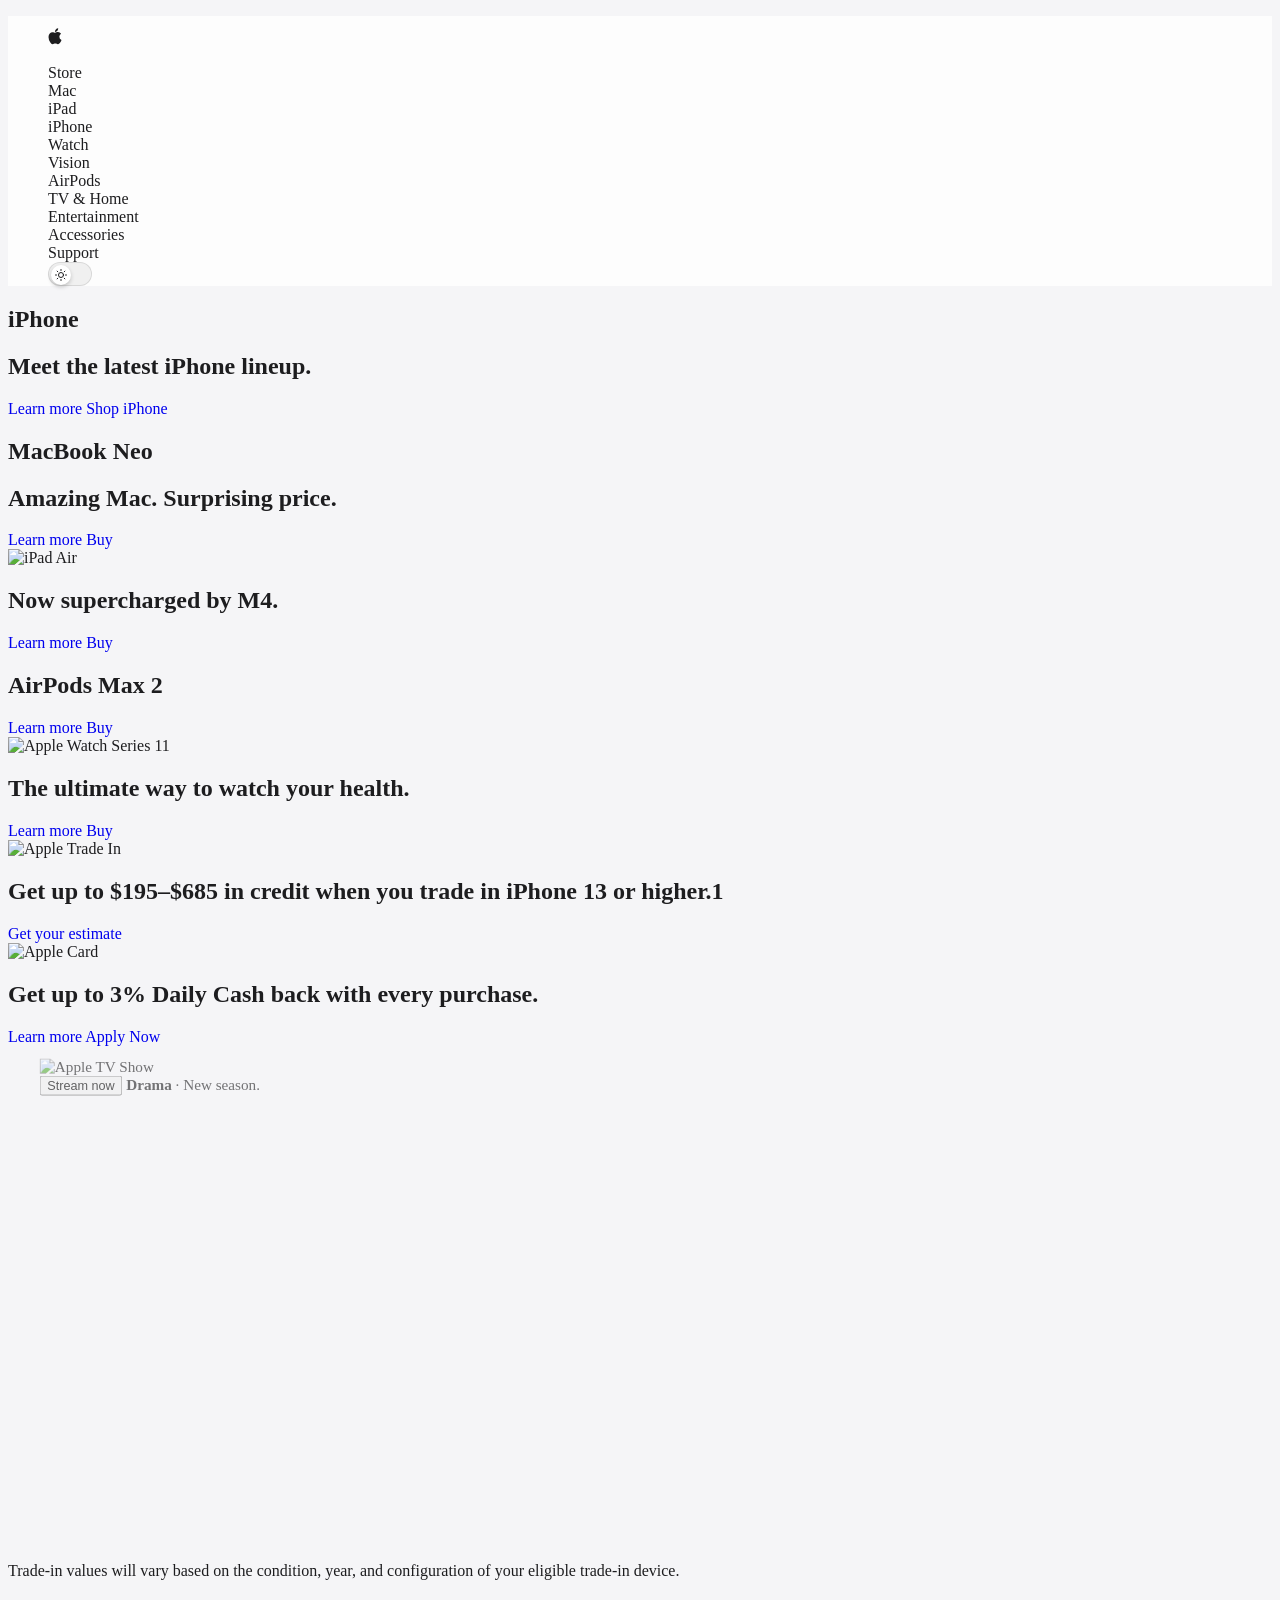
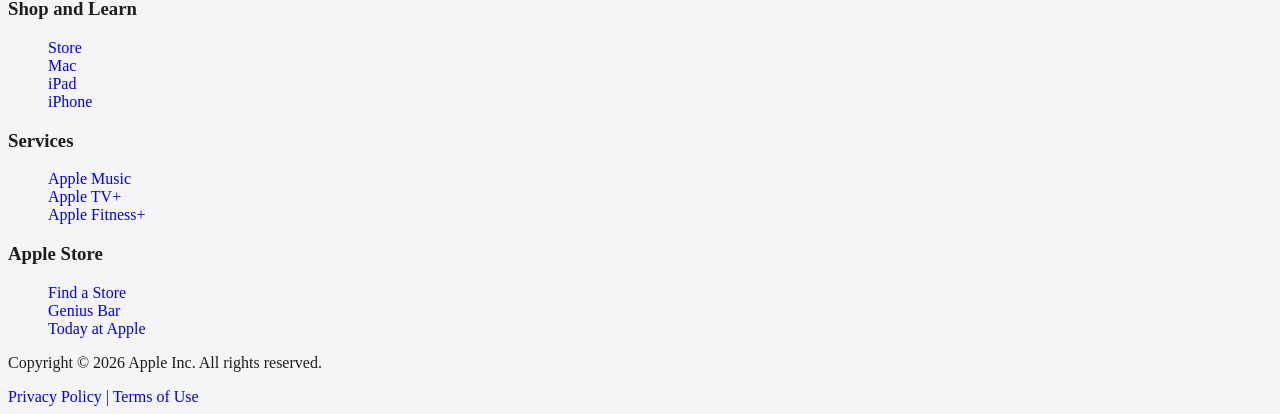
==== commit 545dd562: "Main Structure & Configuration" ====
--- a/index.html
+++ b/index.html
@@ -320,7 +320,7 @@
     <main>
         <!-- Hero 1: iPhone -->
         <section id="hero-iphone"
-            class="hero-section theme-dark mt-[44px] h-hero flex flex-col items-center justify-start bg-cover bg-bottom bg-no-repeat relative overflow-hidden mb-3 pt-14 text-center">
+            class="hero-section mt-[44px] h-hero flex flex-col items-center justify-start bg-cover bg-bottom bg-no-repeat relative overflow-hidden mb-3 pt-14 text-center">
             <h1 class="text-6xl font-semibold tracking-tight mb-1.5 text-[#000]">iPhone</h1>
             <h2 class="text-3xl font-normal mb-4 text-[#000]">Meet the latest iPhone lineup.</h2>
             <div class="flex gap-5 justify-center items-center mt-3">
@@ -335,7 +335,7 @@
 
         <!-- Hero 2: MacBook Neo -->
         <section id="hero-macbook-neo"
-            class="hero-section theme-light h-hero flex flex-col items-center justify-start bg-cover bg-[center_30%] bg-no-repeat relative overflow-hidden mb-3 pt-8 text-center">
+            class="hero-section h-hero flex flex-col items-center justify-start bg-cover bg-[center_30%] bg-no-repeat relative overflow-hidden mb-3 pt-8 text-center">
             <h1 class="text-6xl font-semibold tracking-tight mb-1.5 text-apple-gray">MacBook Neo</h1>
             <h2 class="text-3xl font-normal mb-4 text-apple-gray">Amazing Mac. Surprising price.</h2>
             <div class="flex gap-5 justify-center items-center mt-3">
@@ -349,7 +349,7 @@
 
         <!-- Hero 3: iPad Air -->
         <section id="hero-ipad-air"
-            class="hero-section theme-light h-hero flex flex-col items-center justify-start bg-cover bg-bottom bg-no-repeat relative overflow-hidden mb-3 pt-14 text-center">
+            class="hero-section h-hero flex flex-col items-center justify-start bg-cover bg-bottom bg-no-repeat relative overflow-hidden mb-3 pt-14 text-center">
             <div class="flex justify-center h-[50px] mb-3">
                 <img class="h-full object-contain"
                     src="https://www.apple.com/v/home/a/images/logos/ipad-air-m4/hero_logo_ipad_air__ejixj9pic0uq_large.png"
@@ -369,13 +369,12 @@
         <section class="grid grid-cols-1 md:grid-cols-2 gap-3 px-3 mb-3">
 
             <!-- WWDC -->
-            <div id="promo-wwdc"
-                class="promo-section theme-dark h-promo bg-cover bg-top bg-no-repeat relative overflow-hidden">
+            <div id="promo-wwdc" class="promo-section h-promo bg-cover bg-top bg-no-repeat relative overflow-hidden">
             </div>
 
             <!-- AirPods Max 2 -->
             <div id="promo-airpods"
-                class="promo-section theme-light h-promo flex flex-col items-center bg-cover bg-top bg-no-repeat relative overflow-hidden">
+                class="promo-section h-promo flex flex-col items-center bg-cover bg-top bg-no-repeat relative overflow-hidden">
                 <div class="mt-auto mb-10 text-center w-full z-10">
                     <h1 class="text-4xl font-semibold tracking-tight mb-1">AirPods Max 2</h1>
                     <div class="flex gap-5 justify-center items-center mt-4">
@@ -390,7 +389,7 @@
 
             <!-- Apple Watch -->
             <div id="promo-watch"
-                class="promo-section theme-dark h-promo bg-cover bg-bottom bg-no-repeat relative overflow-hidden">
+                class="promo-section h-promo bg-cover bg-bottom bg-no-repeat relative overflow-hidden">
                 <div class="absolute top-10 left-0 right-0 text-center z-10">
                     <div class="flex justify-center h-10 mb-2">
                         <img class="h-full object-contain"
@@ -410,12 +409,12 @@
 
             <!-- MacBook Pro -->
             <div id="promo-macbook-pro"
-                class="promo-section theme-light h-promo bg-cover bg-[center_80%] bg-no-repeat relative overflow-hidden">
+                class="promo-section h-promo bg-cover bg-[center_80%] bg-no-repeat relative overflow-hidden">
             </div>
 
             <!-- Apple Trade In -->
             <div id="promo-tradein"
-                class="promo-section theme-light h-promo bg-cover bg-center bg-no-repeat relative overflow-hidden">
+                class="promo-section h-promo bg-cover bg-center bg-no-repeat relative overflow-hidden">
                 <div class="w-full bg-white/70 backdrop-blur-xl py-10 text-center">
                     <div class="flex justify-center h-10 mb-2">
                         <img class="h-full object-contain"
@@ -433,8 +432,7 @@
             </div>
 
             <!-- Apple Card -->
-            <div id="promo-card"
-                class="promo-section theme-light h-promo bg-cover bg-center bg-no-repeat relative overflow-hidden">
+            <div id="promo-card" class="promo-section h-promo bg-cover bg-center bg-no-repeat relative overflow-hidden">
                 <div class="w-full bg-white/70 backdrop-blur-xl py-10 text-center">
                     <div class="flex justify-center h-10 mb-2">
                         <img class="h-full object-contain"
--- a/assets/css/variables.css
+++ b/assets/css/variables.css
@@ -3,7 +3,7 @@
 .light-mode {
   --bg-color: #f5f5f7;
   --text-color: #1d1d1f;
-  --link-color: #0066cc;
+  --link-color: #0071e3;
   --nav-bg: rgba(255, 255, 255, 0.8);
   --nav-text: #1d1d1f;
   --border-color: #d2d2d7;
@@ -24,10 +24,4 @@
   background-color: var(--bg-color);
   color: var(--text-color);
   transition: background-color 0.3s ease, color 0.3s ease;
-}
-
-/* Smart Invert for Light Themes */
-.dark-mode .theme-light {
-  filter: invert(1) hue-rotate(180deg);
-  transition: filter 0.3s ease;
 }
--- a/assets/css/index.css
+++ b/assets/css/index.css
@@ -1,13 +1,3 @@
-.theme-dark {
-    background-color: #000;
-    color: #f5f5f7;
-}
-
-.theme-light {
-    background-color: #fbfbfd;
-    color: #1d1d1f;
-}
-
 .dark-mode .hero-section,
 .dark-mode .promo-section {
     filter: invert(1) hue-rotate(180deg);
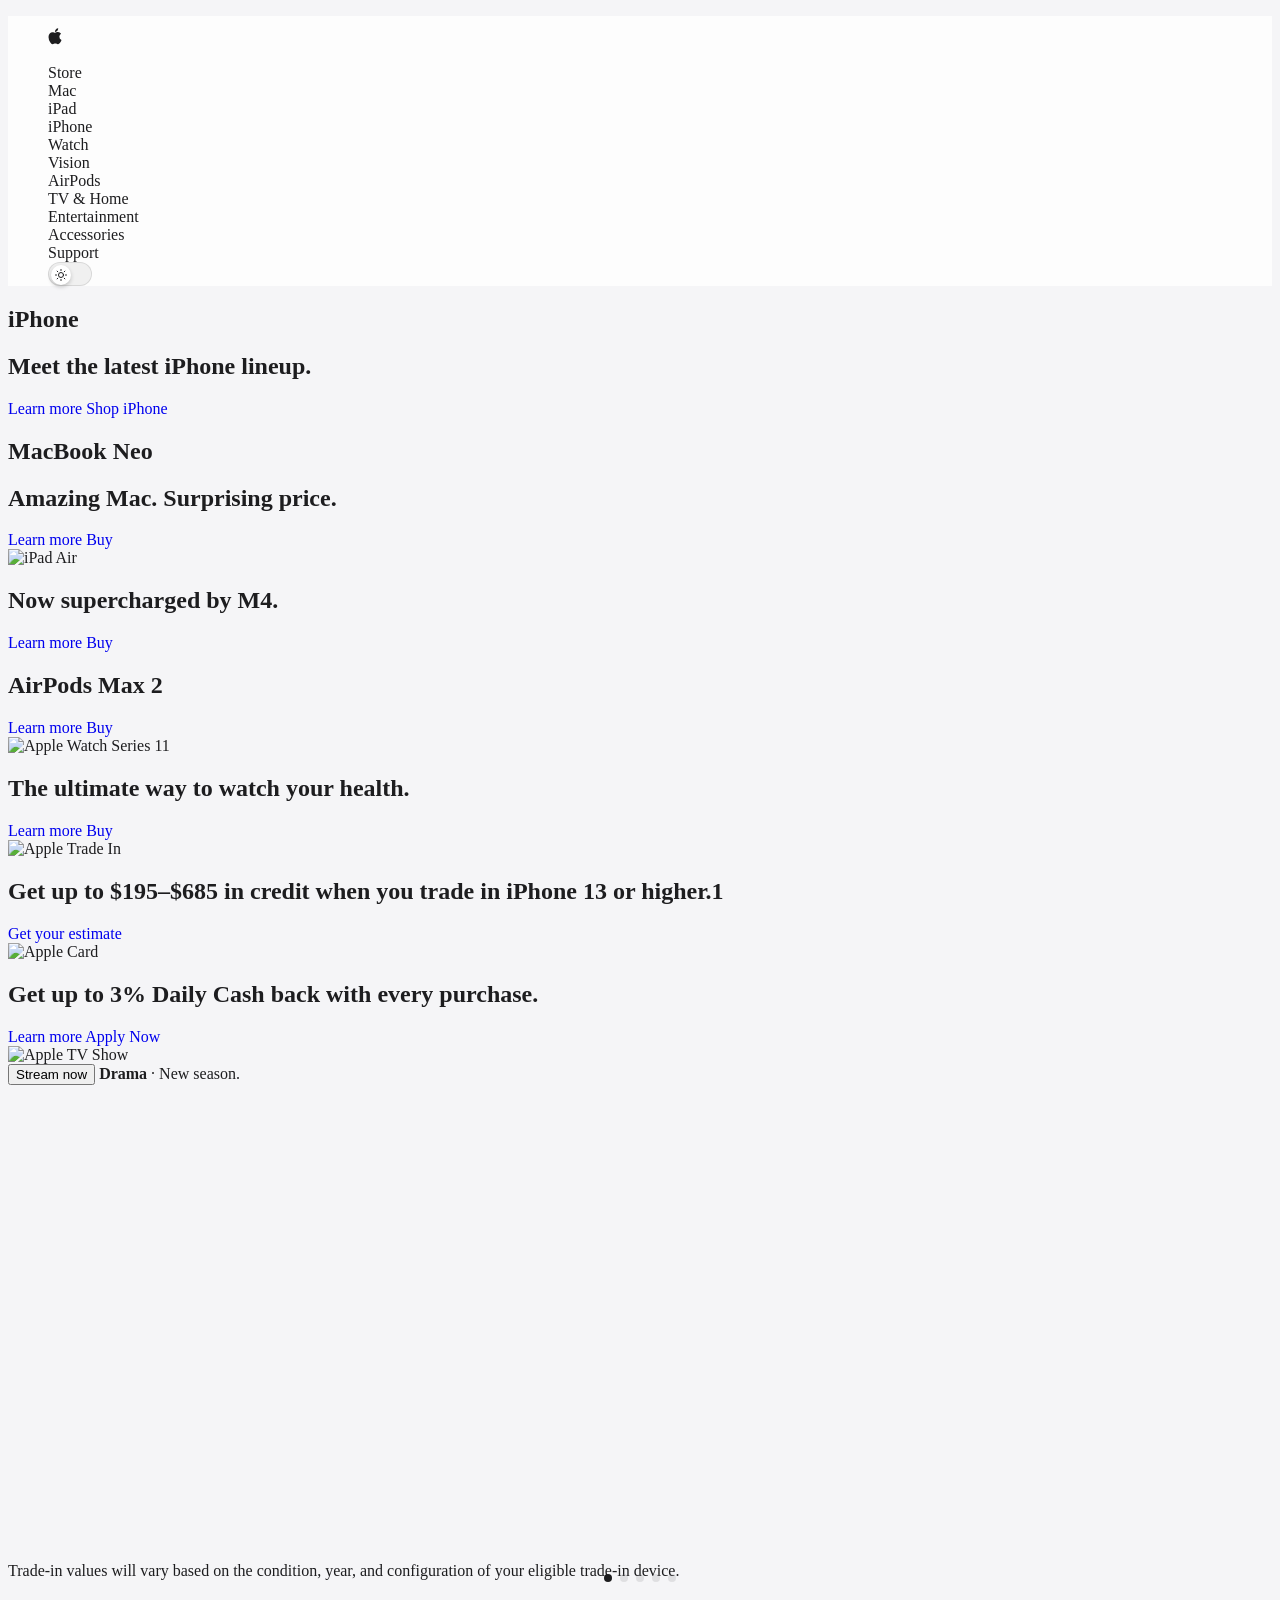
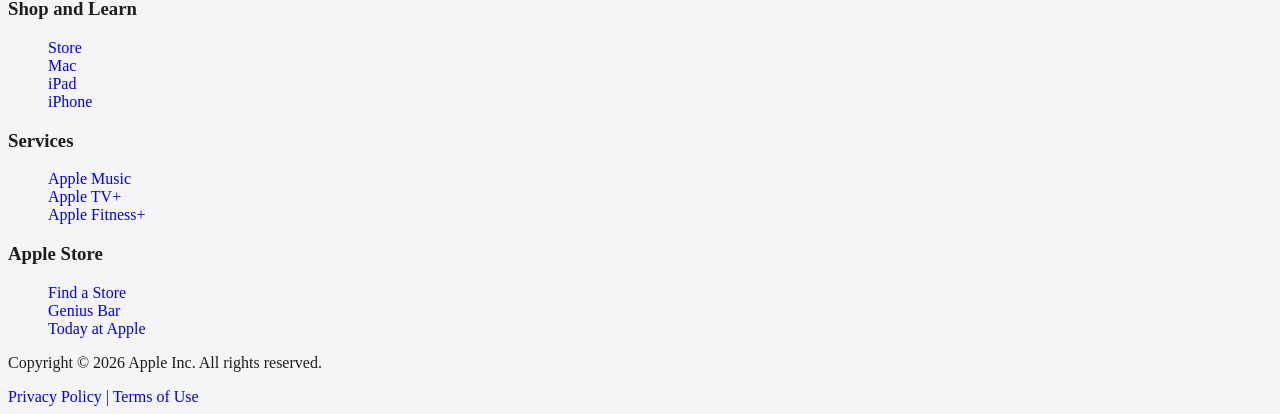
==== commit 790c28bb: "Index Page - Add Swiper" ====
--- a/index.html
+++ b/index.html
@@ -1,3 +1,5 @@
+<!-- Khaled Alabadla -->
+
 <!DOCTYPE html>
 <html lang="en">
 
@@ -578,6 +580,7 @@
     <script src="https://cdnjs.cloudflare.com/ajax/libs/gsap/3.12.2/ScrollTrigger.min.js"></script>
     <script src="https://cdn.jsdelivr.net/npm/swiper@11/swiper-bundle.min.js"></script>
     <script src="assets/js/main.js"></script>
+    <script src="assets/js/index.js"></script>
 </body>
 
 </html>
--- a/assets/css/global.css
+++ b/assets/css/global.css
@@ -1,3 +1,7 @@
+body {
+  overflow-x: hidden;
+}
+
 * {
   box-sizing: border-box;
 }
--- a/assets/css/index.css
+++ b/assets/css/index.css
@@ -6,17 +6,42 @@
 
 .swiper {
     height: 500px;
+    overflow: visible !important; /* Allow slides to peek out */
 }
 
 .swiper-slide {
-    width: 80%;
-    margin-right: 20px;
-    transition: transform 0.3s ease;
+    width: 1250px;
+    transition: transform 0.5s ease-out, opacity 0.5s ease-out;
+    border-radius: 20px;
+    opacity: 0.5;
+    transform: scale(0.92);
 }
 
-.swiper-slide:not(.swiper-slide-active) {
-    transform: scale(0.95);
-    opacity: 0.6;
+.swiper-slide-active {
+    opacity: 1;
+    transform: scale(1);
+}
+
+.swiper-pagination {
+    bottom: -40px !important;
+}
+
+.swiper-pagination-bullet {
+    background: #86868b !important;
+    opacity: 0.3;
+}
+
+.swiper-pagination-bullet-active {
+    background: #1d1d1f !important;
+    opacity: 1;
+}
+
+.dark-mode .swiper-pagination-bullet {
+    background: #d2d2d7 !important;
+}
+
+.dark-mode .swiper-pagination-bullet-active {
+    background: #ffffff !important;
 }
 
 #hero-iphone {
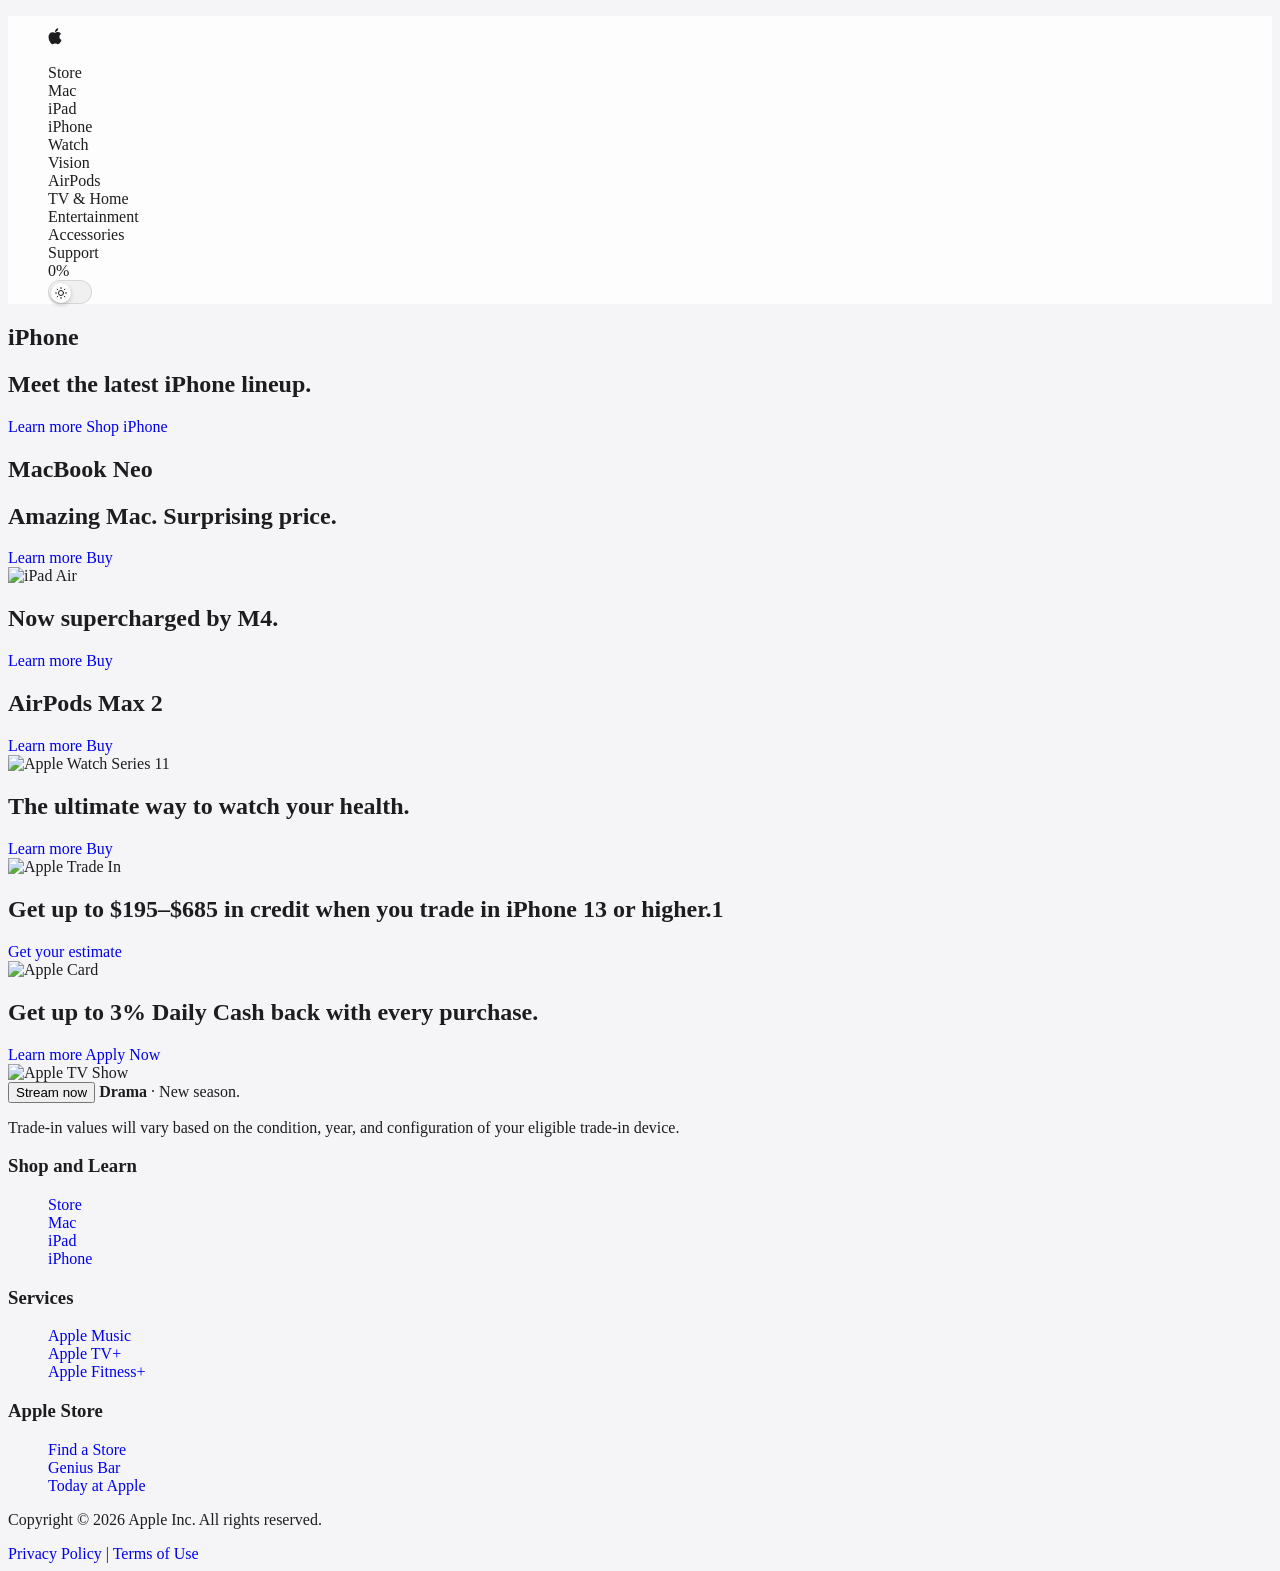
==== commit 201a03ea: "Add Battery Feature & Update Swiper - Khaled" ====
--- a/index.html
+++ b/index.html
@@ -12,6 +12,7 @@
     <script src="https://cdn.tailwindcss.com"></script>
     <script>
         tailwind.config = {
+            darkMode: ['class', '.dark-mode'],
             theme: {
                 extend: {
                     colors: {
@@ -82,7 +83,20 @@
                     <li class="hidden md:block" data-menu="accessories"><a href="accessories.html"
                             class="nav-link text-xs opacity-80 hover:opacity-100">Accessories</a></li>
                     <li><a href="support.html" class="nav-link text-xs opacity-80 hover:opacity-100">Support</a></li>
-                    <li class="nav-item">
+                    <li class="nav-item flex items-center gap-3">
+                        <div id="battery-indicator"
+                            class="flex items-center gap-2 h-5 pr-1 text-black dark:text-white cursor-help"
+                            title="Scroll Progress">
+                            <div
+                                class="w-[22px] h-[11px] border border-current rounded-[3px] p-[1px] relative opacity-80">
+                                <div id="battery-level"
+                                    class="h-full w-0 bg-[#34c759] rounded-[1px] transition-all duration-100 ease-linear">
+                                </div>
+                            </div>
+                            <div class="w-[2.5px] h-1 bg-current rounded-r-[1px] opacity-40"></div>
+                            <span id="battery-text"
+                                class="text-[10px] font-semibold tabular-nums opacity-100 min-w-[28px] hidden md:inline ml-1">0%</span>
+                        </div>
                         <button id="theme-toggle" class="theme-switch" aria-label="Toggle Theme">
                             <span class="switch-track">
                                 <span class="switch-thumb">
@@ -316,8 +330,6 @@
 
         </div>
     </div>
-    <!-- Mega Menu Backdrop -->
-    <div id="mega-menu-backdrop" class="fixed inset-0 z-[9997] hidden"></div>
 
     <main>
         <!-- Hero 1: iPhone -->
@@ -457,9 +469,9 @@
 
         <!-- Apple TV+ Carousel -->
         <section class="py-5 pb-16">
-            <div class="swiper mySwiper h-carousel">
+            <div class="mySwiper h-carousel">
                 <div class="swiper-wrapper">
-                    <div class="swiper-slide rounded-[18px] overflow-hidden bg-black relative">
+                    <div class="swiper-slide rounded-[18px]">
                         <img class="w-full h-full object-cover brightness-95"
                             src="https://is1-ssl.mzstatic.com/image/thumb/pa_Dd2CLL-BlWQRqIurClw/2500x1336sr.jpg"
                             alt="Apple TV Show">
@@ -470,7 +482,7 @@
                             <span class="text-[#000]"><b>Drama</b> &middot; New season.</span>
                         </div>
                     </div>
-                    <div class="swiper-slide rounded-[18px] overflow-hidden bg-black relative">
+                    <div class="swiper-slide rounded-[18px]">
                         <img class="w-full h-full object-cover brightness-95"
                             src="https://is1-ssl.mzstatic.com/image/thumb/Features/v4/5d/6b/8a/5d6b8a24-1ba8-6a08-8596-47d0cadacd5d/fc3f421a-0ae3-48fa-9cfc-bf3c4f6240e2.png/2500x1336sr.jpg"
                             alt="Apple TV Show">
@@ -481,7 +493,7 @@
                             <span class="text-white"><b>Comedy</b> &middot; Getting it together. Together.</span>
                         </div>
                     </div>
-                    <div class="swiper-slide rounded-[18px] overflow-hidden bg-black relative">
+                    <div class="swiper-slide rounded-[18px]">
                         <img class="w-full h-full object-cover brightness-95"
                             src="https://is1-ssl.mzstatic.com/image/thumb/OmAEHiPsBUBSNjqgm9ItjA/2500x1336sr.jpg"
                             alt="Apple TV Show">
@@ -492,7 +504,7 @@
                             <span class="text-white"><b>Documentary</b> &middot; Unbelievable true story.</span>
                         </div>
                     </div>
-                    <div class="swiper-slide rounded-[18px] overflow-hidden bg-black relative">
+                    <div class="swiper-slide rounded-[18px]">
                         <img class="w-full h-full object-cover brightness-95"
                             src="https://is1-ssl.mzstatic.com/image/thumb/Features211/v4/f2/4e/e3/f24ee3d7-7259-eb81-141c-ecc587d62dff/9d737dbe-b401-4b72-94ef-74c77cf5a95a.png/2500x1336sr.jpg"
                             alt="Apple TV Show">
@@ -504,7 +516,7 @@
                                 truth.</span>
                         </div>
                     </div>
-                    <div class="swiper-slide rounded-[18px] overflow-hidden bg-black relative">
+                    <div class="swiper-slide rounded-[18px]">
                         <img class="w-full h-full object-cover brightness-95"
                             src="https://is1-ssl.mzstatic.com/image/thumb/HntOU0HJBFL_Tp0fasZQtQ/2500x1336sr.jpg"
                             alt="Apple TV Show">
@@ -516,7 +528,6 @@
                         </div>
                     </div>
                 </div>
-                <div class="swiper-pagination"></div>
             </div>
         </section>
     </main>
@@ -576,8 +587,6 @@
     </footer>
 
     <!-- Scripts -->
-    <script src="https://cdnjs.cloudflare.com/ajax/libs/gsap/3.12.2/gsap.min.js"></script>
-    <script src="https://cdnjs.cloudflare.com/ajax/libs/gsap/3.12.2/ScrollTrigger.min.js"></script>
     <script src="https://cdn.jsdelivr.net/npm/swiper@11/swiper-bundle.min.js"></script>
     <script src="assets/js/main.js"></script>
     <script src="assets/js/index.js"></script>
--- a/assets/css/variables.css
+++ b/assets/css/variables.css
@@ -23,5 +23,7 @@
 body {
   background-color: var(--bg-color);
   color: var(--text-color);
-  transition: background-color 0.3s ease, color 0.3s ease;
-}+  transition:
+    background-color 0.3s ease,
+    color 0.3s ease;
+}
--- a/assets/css/global.css
+++ b/assets/css/global.css
@@ -12,4 +12,4 @@
 
 ul {
   list-style: none;
-}+}
--- a/assets/css/index.css
+++ b/assets/css/index.css
@@ -4,14 +4,11 @@
     transition: filter 0.3s ease;
 }
 
-.swiper {
-    height: 500px;
-    overflow: visible !important; /* Allow slides to peek out */
-}
 
 .swiper-slide {
-    width: 1250px;
-    transition: transform 0.5s ease-out, opacity 0.5s ease-out;
+    transition:
+        transform 0.5s ease-out,
+        opacity 0.5s ease-out;
     border-radius: 20px;
     opacity: 0.5;
     transform: scale(0.92);
@@ -22,60 +19,38 @@
     transform: scale(1);
 }
 
-.swiper-pagination {
-    bottom: -40px !important;
-}
-
-.swiper-pagination-bullet {
-    background: #86868b !important;
-    opacity: 0.3;
-}
-
-.swiper-pagination-bullet-active {
-    background: #1d1d1f !important;
-    opacity: 1;
-}
-
-.dark-mode .swiper-pagination-bullet {
-    background: #d2d2d7 !important;
-}
-
-.dark-mode .swiper-pagination-bullet-active {
-    background: #ffffff !important;
-}
-
 #hero-iphone {
-    background-image: url('https://www.apple.com/v/home/a/images/heroes/iphone-family/hero_iphone_family__fuz5j2v5xx6y_large_2x.jpg');
+    background-image: url("https://www.apple.com/v/home/a/images/heroes/iphone-family/hero_iphone_family__fuz5j2v5xx6y_large_2x.jpg");
 }
 
 #hero-macbook-neo {
-    background-image: url('https://www.apple.com/v/home/a/images/heroes/macbook-neo/hero_macbook_neo__gnm3snkti4a6_large_2x.jpg');
+    background-image: url("https://www.apple.com/v/home/a/images/heroes/macbook-neo/hero_macbook_neo__gnm3snkti4a6_large_2x.jpg");
 }
 
 #hero-ipad-air {
-    background-image: url('https://www.apple.com/v/home/a/images/heroes/ipad-air-m4/hero_ipad_air_m4__ew8k92mk1w6e_large_2x.jpg');
+    background-image: url("https://www.apple.com/v/home/a/images/heroes/ipad-air-m4/hero_ipad_air_m4__ew8k92mk1w6e_large_2x.jpg");
 }
 
 #promo-wwdc {
-    background-image: url('https://www.apple.com/v/home/a/images/promos/wwdc26-announce/promo_wwdc26_announce__b74q051bn5ki_large_2x.jpg');
+    background-image: url("https://www.apple.com/v/home/a/images/promos/wwdc26-announce/promo_wwdc26_announce__b74q051bn5ki_large_2x.jpg");
 }
 
 #promo-airpods {
-    background-image: url('https://www.apple.com/v/home/a/images/promos/airpods-max-2/promo_airpods_max_2__bglmlnex7coi_large_2x.jpg');
+    background-image: url("https://www.apple.com/v/home/a/images/promos/airpods-max-2/promo_airpods_max_2__bglmlnex7coi_large_2x.jpg");
 }
 
 #promo-watch {
-    background-image: url('https://www.apple.com/v/home/a/images/promos/apple-watch-series-11/promo_apple_watch_series_11__b63hxviqvonm_large_2x.jpg');
+    background-image: url("https://www.apple.com/v/home/a/images/promos/apple-watch-series-11/promo_apple_watch_series_11__b63hxviqvonm_large_2x.jpg");
 }
 
 #promo-macbook-pro {
-    background-image: url('https://www.apple.com/v/home/a/images/promos/macbook-pro/promo_macbook_pro__e3xqrygvp9ea_large_2x.jpg');
+    background-image: url("https://www.apple.com/v/home/a/images/promos/macbook-pro/promo_macbook_pro__e3xqrygvp9ea_large_2x.jpg");
 }
 
 #promo-tradein {
-    background-image: url('https://www.apple.com/v/home/a/images/promos/iphone-tradein/promo_iphone_tradein__bugw15ka691e_large_2x.jpg');
+    background-image: url("https://www.apple.com/v/home/a/images/promos/iphone-tradein/promo_iphone_tradein__bugw15ka691e_large_2x.jpg");
 }
 
 #promo-card {
-    background-image: url('https://www.apple.com/v/home/a/images/promos/apple-card/promo_apple_card__5cm7draujpey_large_2x.jpg');
+    background-image: url("https://www.apple.com/v/home/a/images/promos/apple-card/promo_apple_card__5cm7draujpey_large_2x.jpg");
 }
